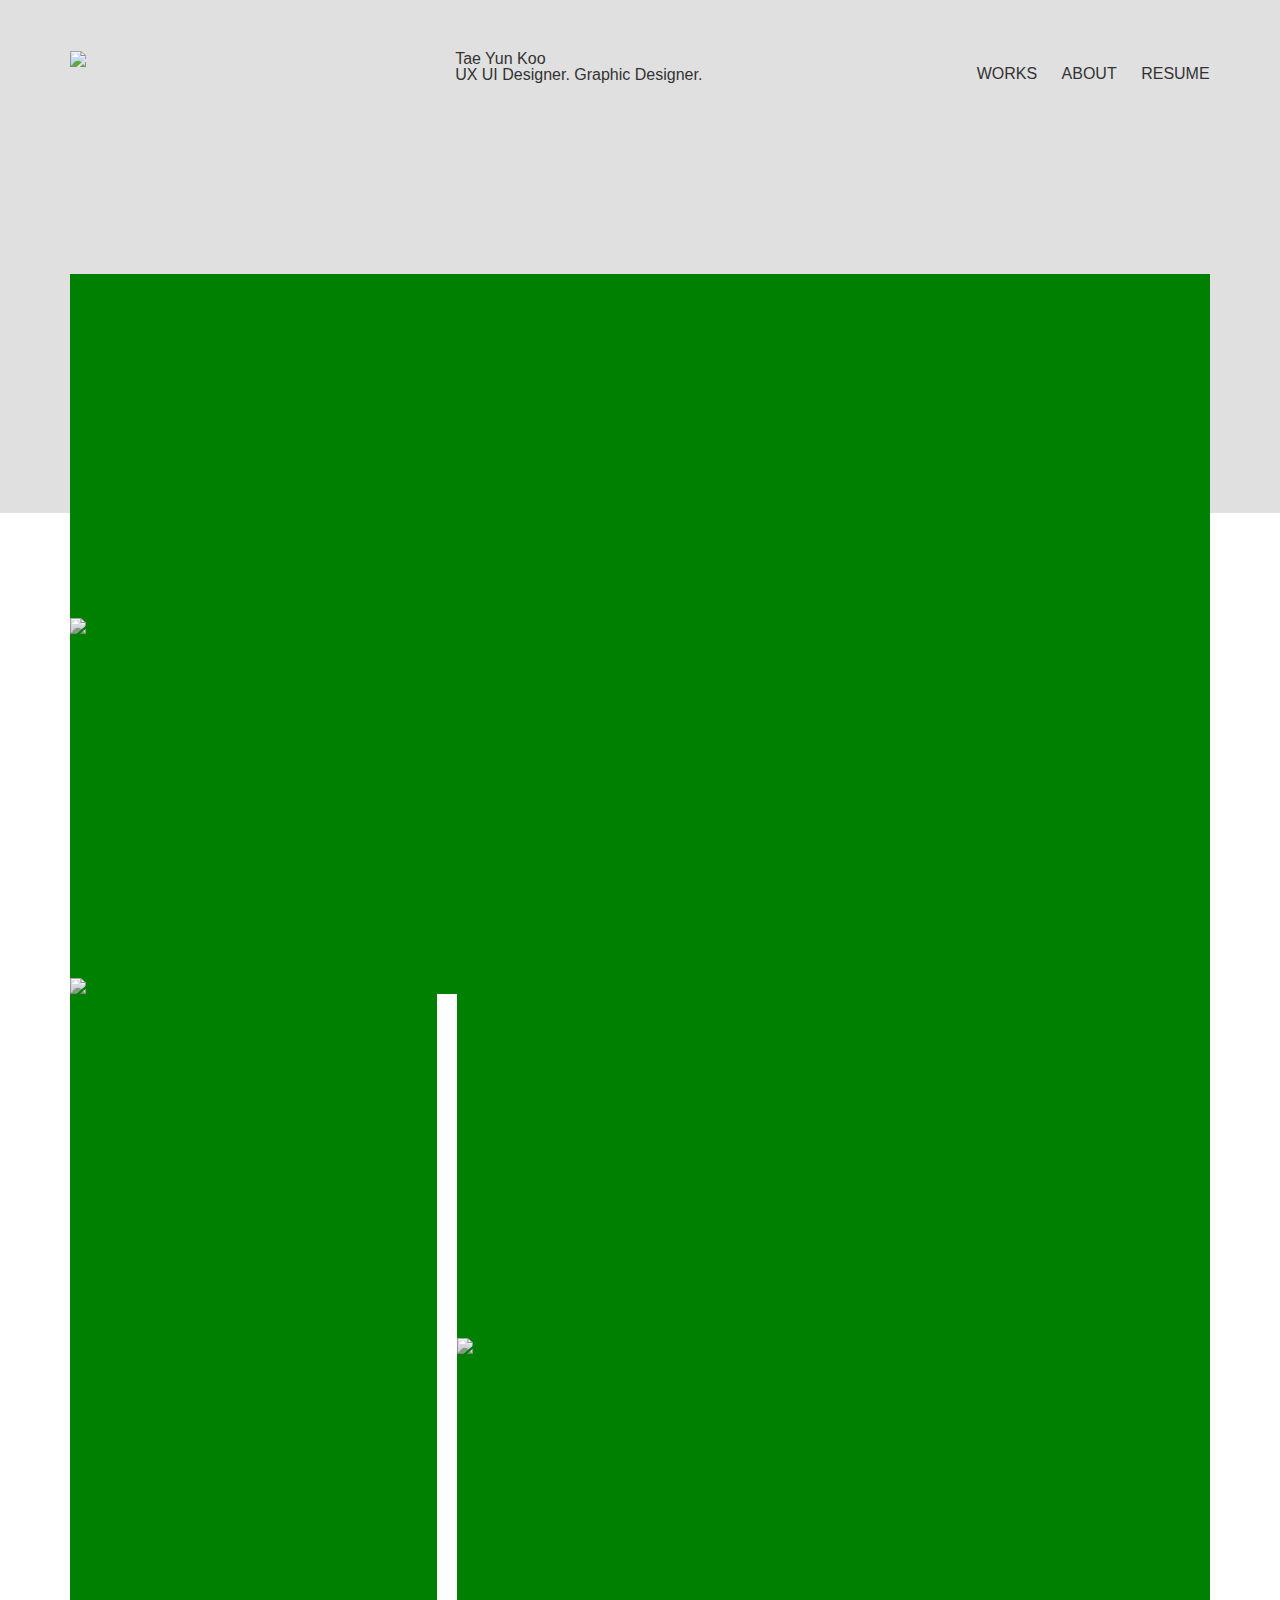
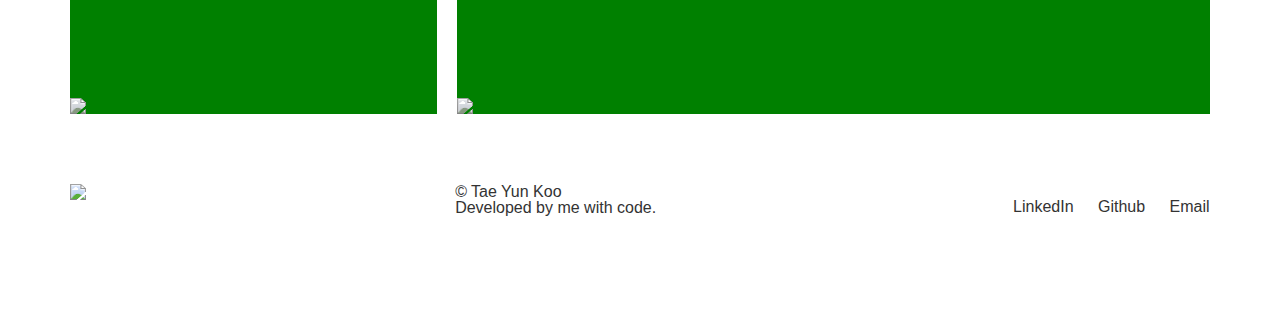
==== index.html @ 51de00c5 "Link Email" ====
<!DOCTYPE html>
<html>
<meta name="viewport" content="width=device-width, initial-scale=1.0">

<head>
  <link rel="stylesheet" href="css/reset.css">
  <link href="https://fonts.googleapis.com/css?family=Source+Sans+Pro&display=swap" rel="stylesheet">
  <link href="css/style.css" rel="stylesheet" type="text/css">
  <title>Tae Yun Koo</title>
</head>

<body>
  <!--Background-->
  <div class="background"> </div>

  <!--Navigation Grid-->
  <section id="navigationGrid">
    <a href="https://www.taeyunkoo.com"><img id="logo" src="img/taeyunkoo_logo.png"></a>
    <div id="name">
      Tae Yun Koo<br>
      UX UI Designer. Graphic Designer.
    </div>
    <div id="icons">
      <ul>
        <li><a class="cool-link" href="#works">WORKS</a></li>
        <li><a class="cool-link" a href="about.html">ABOUT</a></li>
        <li><a class="cool-link" href="https://drive.google.com/open?id=1sV0Cu5BEU72kLgojVgL70eEJeLnuR9_R">RESUME</a></li>
      </ul>
    </div>
    </div>
  </section>
  <!--Portfolio-->
  <div id="works" class="subHeading">
    <h1>UX UI DESIGN /</h1>
  </div>

  <section id="portfolio">

    <div id="bookcases" class="portfolioGridArea hover01">
      <figure><a href="casestudyAI.html"><img src="img/imgAI.png"></a></figure>
    </div>

    <div id="bedroom" class="portfolioGridArea hover01">
      <figure><a href="casestudyCDC.html"><img src="img/imgCDC.png"></a></figure>
    </div>

    <div id="couches" class="portfolioGridArea hover01">
      <figure><a href="casestudyNKQB.html"><img src="img/imgNKQB.png"></a></figure>
    </div>

    <div id="desk" class="portfolioGridArea hover01">
      <figure><a href="casestudyH2Yo.html"><img src="img/imgH2Yo.png"></a></figure>
    </div>

    <div id="patio" class="portfolioGridArea hover01">
      <figure><a href="casestudyTRVLGEM.html"><img src="img/imgTRVLGEM.png"></a></figure>
    </div>

  </section>




</body>

<!--Footer-->
<section id="navigationGrid">
  <img id="logo" src="img/taeyunkoo_logo.png">
  <div id="name">
    © Tae Yun Koo<br>
    <h5>Developed by me with code.</h5>
  </div>
  <div id="icons">
    <ul>
      <li><a class="cool-link" href="https://www.linkedin.com/in/tae-yun-koo-7aa41a168/">LinkedIn</a></li>
      <li><a class="cool-link" href="https://kooty02.github.io/AboutMe/about">Github</a></li>
      <li><a class="cool-link" href="mailto:kooty02@gmail.com">Email</a></li>

    </ul>
  </div>
  </div>
</section>

</html>
---- css/style.css ----
body {
  font-family: 'Barlow', sans-serif;
  color: #333333;
}

/* Typography CSS */
h1 {
  font-size: 32px;
  font-weight: 300;
  line-height: 38px;
}
h2 {
  color: #b3b3b3;
  font-size: 18px;
  font-weight: 500;
  line-height: 20px;
}
h3 {
  font-size: 16px;
  font-weight: 500;
}
h4 {
  font-size: 14px;
  font-weight: 400;
}

.subHeading {
  margin: 0px 5.5%;
  height: 20px;
}

/* List Style */
ul {
  list-style-type: none;
  margin: 0;
  padding: 0;
}

li {
margin: 15px 0;
}

/* Background */
.background {
  position: absolute;
  width: 100%;
  height: 532px;
  background-color: #E0E0E0;
  margin: -5.5% 0;
}


/* Navigation Grid */
#navigationGrid {
  position: relative;
  z-index: 50;
  display: flex;
  flex-direction: row;
  margin: 4% 5.5% 8% 5.5%;
  display: grid;
  grid-column-gap: 15px;
  grid-template-rows: 30px;
  grid-template-columns: 1fr 1fr 1fr;
  grid-template-areas:
  "logo name icons";
}
#logo {
  grid-area: logo;
  height: 30px;
}
#name {
  grid-area: name;
}
#icons {
  grid-area: icons;
  display: flex;
  justify-content: flex-end;
  align-items: baseline;
  list-style-type: none;
}
#icons li {
  text-decoration: none;
  cursor: pointer;
  display: inline-block;
  vertical-align: bottom;
}

/* Links CSS */
.cool-link {
  display: inline-block;
  color: #333333;
  text-decoration: none;
  margin: 0px 0px 0px 20px;
}

.cool-link::after {
  content: '';
  display: block;
  width: 0;
  height: 1px;
  margin: 2px 0px 0px 0px;
  background: #333333;
  transition: width .3s;
}

.cool-link:hover::after {
  width: 100%;
  transition: width .3s;
}


/* Category Grid CSS */
#categoryGrid {
  position: relative;
  z-index: 100;
  margin: 0px 5%;
  display: grid;
  grid-column-gap: 25px;
  grid-template-rows: 120px 240px 200px 200px;
  grid-template-columns: 1fr 1fr 1fr;
  grid-template-areas:
  "empty role role"
  "empty words1 words2"
  "experience education skills"
  "experience education skills";
}

#picture {
  grid-area: picture;
}
#role {
  grid-area: role;
}
#words1 {
  grid-area: words1;
  line-height: 24px;
}
#words2 {
  grid-area: words2;
  line-height: 24px;
}
#empty {
  grid-area: empty;
}
#experience {
  grid-area: experience;
}
#education {
  grid-area: education;
}
#skills {
  grid-area: skills;
}
#contact {
  grid-area: contact;
}

.categoryGridArea {
  background-repeat: no-repeat;
  margin: 0px;
  display: grid;
  align-content: top;
}

.categoryGridArea2 {
  margin: 80px 0px 0px 0px;
  display: grid;
  align-content: top;
}

.categoryGridArea3 {
  margin: 0px 0px 0px -160px; 
  display: grid;
  align-content: end;
}

.categoryGridArea4 {
  background-repeat: no-repeat;
  margin: -90px 0px 0px 0px;
  display: grid;
  align-content: top;
}


/* Portfolio Elements */
.works {
  margin: 0px 5.5%;
}

.triangle {
  position: absolute;
  bottom: 68px;
  right: 0px;
  border-left: 30px;
  border-bottom: 30px;
  border-color: white transparent;
  border-style: solid;
  z-index: 50;
}

figure img {
  background-size: cover;
  width: 100%;
  float: left;
}


/* Portfolio Hover */
figure:hover {
	opacity: 1;
}
.hover01 figure img {
  object-fit: cover;
	filter: grayscale(80%);
	transition: .3s ease-in-out;
}
.hover01 figure:hover img {
	filter: grayscale(0);
}


/* Portfolio Grid */
#portfolio {
  object-fit: cover;
  position: relative;
  margin: 5.5%;
  display: grid;
  grid-column-gap: 20px;
  grid-template-rows: 360px 360px 360px 360px;
  grid-template-columns: 1fr 1fr 1fr;
  grid-template-areas:
  "bookcases bookcases bookcases"
  "bedroom bedroom bedroom"
  "desk couches couches"
  "desk patio patio";
}

#bookcases {
  grid-area: bookcases;
}
#couches {
  grid-area: couches;
}
#bedroom {
  grid-area: bedroom;
}
#desk {
  grid-area: desk;
}
#patio {
  grid-area: patio;
}

.portfolioGridArea {
  background-color: green;
  position: relative;
  cursor: pointer;
  display: grid;
  align-items: center;
  align-content: end;
  overflow: hidden;
  width: 100%;
  height: auto;
}

/* Heading Grid */
.headingGridArea {
  background-color: white;
  padding-top: 8px;
  display: grid;
  grid-column-gap: 15px;
  grid-template-rows: 60px;
  grid-template-columns: 1fr 1fr 1fr;
  grid-template-areas:
  "project details details";
}

#project {
  grid-area: project;
}

#details {
  grid-area: details;
}

/* Images */
#me {
  background-size: auto;
  opacity: 0.6;
  display: grid;
  max-width: 100%;
  height: auto;
  float: left;
  object-fit: cover;
  }

#whiteLine {
  display: inline-block;
}


#smallblackline {
  width: 20px;
  display: inline;

}

#role img {
  position: top-left;
}

#finalWork img {
  background-size: auto;
  display: grid;
  width: 100%;
  height: auto;
}



/* Footer */
.footer {
  position: absolute;
  display: flex;
  align-items: right;
  justify-content: flex-end;
  margin: 5.5%;
}

#footer img {
  cursor: pointer;
  text-decoration: none;
  margin: 0px 2px;
}

#Linkedin {
  height: 15px;
}
#Indeed {
  height: 18px;
}
#Email {
  height: 12px;
}


/* Project Hero CSS */
#projectGrid {
  position: relative;
  z-index: 100;
  margin: 0px 5%;
  display: grid;
  grid-column-gap: 15px;
  grid-template-rows: 100px 150px 150px;
  grid-template-columns: 1fr 1fr 1fr;
  grid-template-areas:
  "projectSummary projectSummary projectSummary"
  "projectName myRole desktopImg"
  "time team desktopImg";
}

#projectName {
  grid-area: projectName;
}
#myRole {
  grid-area: myRole;
}
#time {
  grid-area: time;
}
#team {
  grid-area: team;
}
#projectSummary {
  grid-area: projectSummary;
}
#empty {
  grid-area: empty;
}
#desktopImg {
  grid-area: desktopImg;
}


.categoryGridArea {
  background-repeat: no-repeat;
  margin: 0px;
  display: grid;
  align-content: top;
}

.categoryGridArea5 {
  background-repeat: no-repeat;
  margin: 0px 0px 0px 0px;
  display: grid;
  align-content: center;
}

.categoryGridArea2 {
  margin: 80px 0px 0px 0px;
  display: grid;
  align-content: top;
}

.categoryGridArea3 {
  margin: 0px 0px 0px -160px; 
  display: grid;
  align-content: end;
}

/* Testing Grid */
.grid-container {
  margin: 5.5%;
  display: grid;
  grid-template-columns: auto auto auto;
  grid-gap: 10px;
  background-color: #2196F3;
  padding: 10px;
}

.grid-container > div {
  background-color: rgba(255, 255, 255, 0.8);
  text-align: center;
  padding: 20px 0;
  font-size: 30px;
}

 /* Case Study Grid */
.caseGridArea {
  background-color: white;
  margin: 5.5%;
  padding-top: 12px;
  display: grid;
  grid-column-gap: 15px;
  grid-template-rows: 300px 60px;
  grid-template-columns: 1fr 1fr 1fr;
  grid-template-areas:
  "contentImg contentImg contentImg"
  "content1 content2 content3";
}

#contentImg {
  grid-area: contentImg;
}
#content1 {
  grid-area: content1;
}
#content2 {
  grid-area: content2;
}
#content3 {
  grid-area: content3;
}

.contentImg {
object-fit: cover;
background-size: cover;
width: 100%;
height: auto;
float: left;
}



#project {
  grid-area: project;
}

#details {
  grid-area: details;
}

.flex-grid-thirds {
  background-color: pink;
  margin: 5.5%;
  display: flex;
  justify-content: space-between;
}
.flex-grid-thirds .col {
  width: 32%;
}

@media (max-width: 400px) {
  .flex-grid,
  .flex-grid-thirds {
    display: block;
    .col {
      width: 100%;
      margin: 0 0 10px 0;
    }
  }
}



/* Responsive Code */
@media only screen and (max-width: 1600px) {
}

@media only screen and (max-width: 600px) {
  #words {
    margin: 5px;
  }
  #smallblackline {
    margin: 0px -26px;
  }

  #name {
    display: none;
  }

  #navigationGrid {
    grid-template-rows: 30px;
    grid-template-columns: 1fr 1fr;
    grid-template-areas:
    "logo icons";
  }

  .hover01 figure img {
    object-fit: cover;
    width: 600px;
    height: auto;
    text-align: center;
  }

  #categoryGrid {
    grid-template-rows: 420px 240px 30px 20px 360px 390px;
    grid-template-columns: 1fr;
    grid-template-areas:
      "role"
      "words1"
      "words2"
      "experience"
      "education"
      "skills";
  }

  #portfolio {
    grid-template-rows: 300px 300px 300px 300px 300px;
    grid-template-columns: 1fr;
    grid-template-areas:
      "bookcases"
      "bedroom"
      "couches"
      "desk"
      "patio";
  }

  #heading {
    grid-template-rows: 25px 60px;
    grid-template-columns: 1fr;
    grid-template-areas:
    "project"
    "details";
  }
  
#projectGrid {
  grid-template-rows: 300px 300px 300px 300px 300px 300px;
  grid-template-columns: 1fr;
  grid-template-areas:
    "projectName"
    "myRole"
    "time"
    "team"
    "projectSummary"
    "desktopImg";
}
}
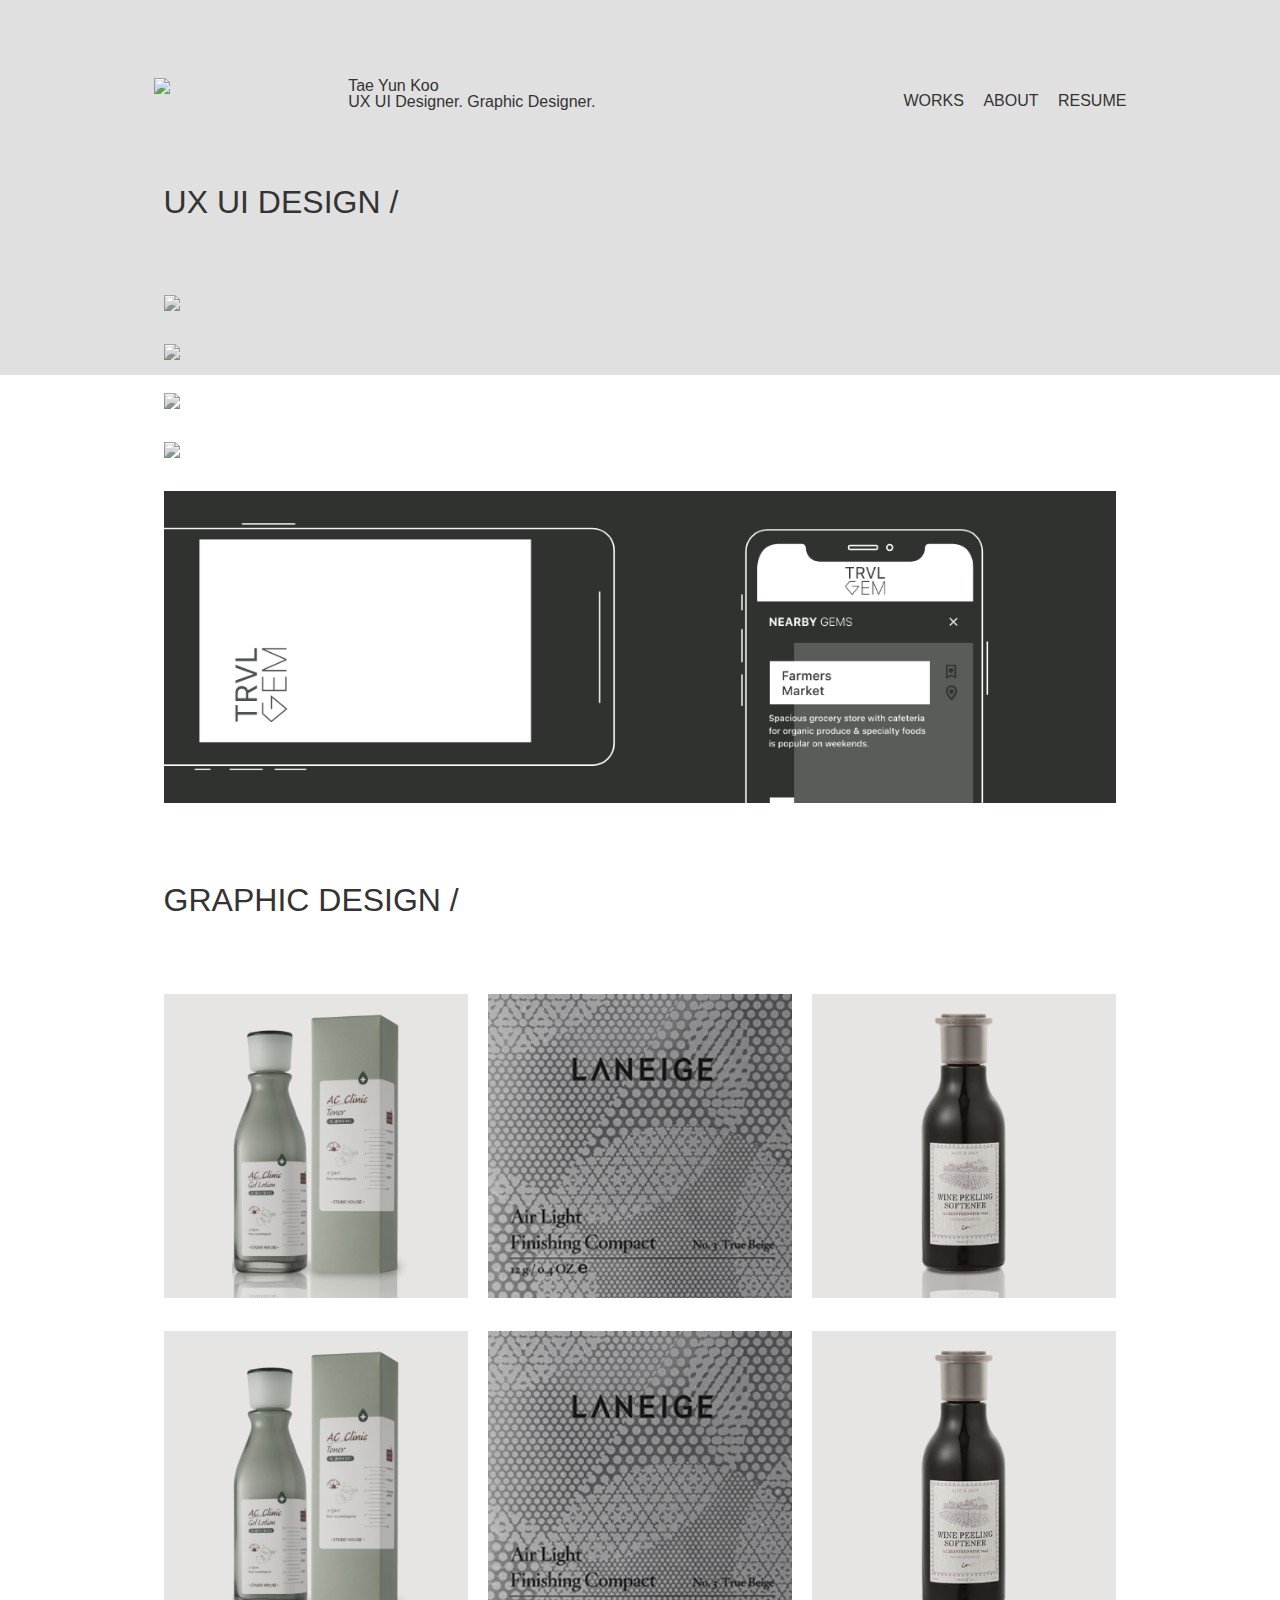
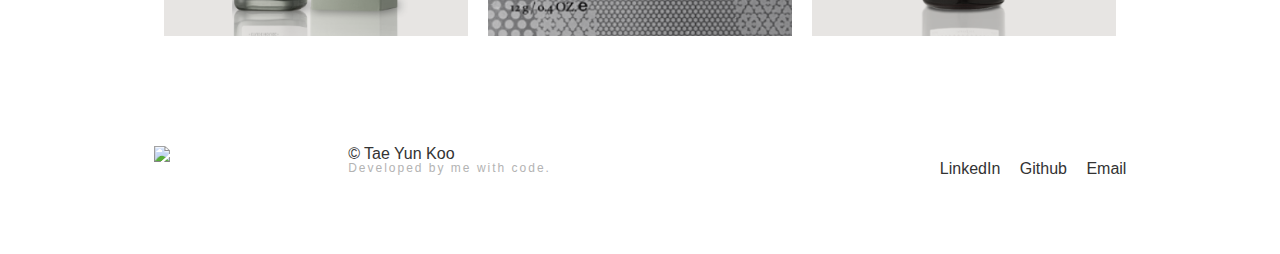
==== commit f911ecbd: "Fix grid" ====
--- a/index.html
+++ b/index.html
@@ -14,8 +14,19 @@
   <div class="background"> </div>
 
   <!--Navigation Grid-->
+  <!--
+  <ul class="topnav">
+      <li><a class="active" href="#home"><img id="logo" src="img/taeyunkoo_logo.png"></a></li>
+      <li class="cool-link right"><a href="#news">WORKS</a></li>
+      <li class="cool-link right"><a href="#contact">ABOUT</a></li>
+      <li class="cool-link right"><a href="#about">RESUME</a></li>
+    </ul>
+  -->
+
   <section id="navigationGrid">
-    <a href="https://www.taeyunkoo.com"><img id="logo" src="img/taeyunkoo_logo.png"></a>
+    <div id="logo">
+      <a href="https://www.taeyunkoo.com"><img src="img/taeyunkoo_logo.png"></a>
+    </div>
     <div id="name">
       Tae Yun Koo<br>
       UX UI Designer. Graphic Designer.
@@ -24,48 +35,61 @@
       <ul>
         <li><a class="cool-link" href="#works">WORKS</a></li>
         <li><a class="cool-link" a href="about.html">ABOUT</a></li>
-        <li><a class="cool-link" href="https://drive.google.com/open?id=1sV0Cu5BEU72kLgojVgL70eEJeLnuR9_R">RESUME</a></li>
+        <li><a class="cool-link" href="https://drive.google.com/open?id=1sV0Cu5BEU72kLgojVgL70eEJeLnuR9_R">RESUME</a>
+        </li>
       </ul>
     </div>
-    </div>
-  </section>
-  <!--Portfolio-->
-  <div id="works" class="subHeading">
-    <h1>UX UI DESIGN /</h1>
-  </div>
-
-  <section id="portfolio">
-
-    <div id="bookcases" class="portfolioGridArea hover01">
-      <figure><a href="casestudyAI.html"><img src="img/imgAI.png"></a></figure>
-    </div>
-
-    <div id="bedroom" class="portfolioGridArea hover01">
-      <figure><a href="casestudyCDC.html"><img src="img/imgCDC.png"></a></figure>
-    </div>
-
-    <div id="couches" class="portfolioGridArea hover01">
-      <figure><a href="casestudyNKQB.html"><img src="img/imgNKQB.png"></a></figure>
-    </div>
-
-    <div id="desk" class="portfolioGridArea hover01">
-      <figure><a href="casestudyH2Yo.html"><img src="img/imgH2Yo.png"></a></figure>
-    </div>
-
-    <div id="patio" class="portfolioGridArea hover01">
-      <figure><a href="casestudyTRVLGEM.html"><img src="img/imgTRVLGEM.png"></a></figure>
-    </div>
-
   </section>
 
 
+  <!--Portfolio-->
+  <div id="works">
+
+    <div class="subHeading">
+      <h1>UX UI DESIGN /</h1>
+    </div>
+    <div class="hover01">
+      <figure><a href="casestudyNKQB.html"><img src="img/mainNKQB.png" style="width: 100%"></a></figure>
+      <figure><a href="casestudyAI.html"><img src="img/mainAI.png" style="width: 100%"></a></figure>
+      <figure><a href="casestudyCDC.html"><img src="img/mainCDC.png" style="width: 100%"></a></figure>
+      <figure><a href="casestudyH2Yo.html"><img src="img/mainH2Yo.png" style="width: 100%"></a></figure>
+      <figure><a href="casestudyTRVLGEM.html"><img src="img/mainTRVL.png" style="width: 100%"></a></figure>
+    </div>
+
+    <div class="subHeading">
+      <h1>GRAPHIC DESIGN /</h1>
+    </div>
+    <div class="graphicWorks hover01">
+      <div class="graphicPortfolio">
+          <figure><img src="img/mainEtude.png" style="width:100%"></figure>
+      </div>
+      <div class="graphicPortfolio">
+        <figure><img src="img/mainLaneige.png" style="width:100%"></figure>
+      </div>
+      <div class="graphicPortfolio">
+        <figure><img src="img/mainInnisfree.png" style="width:100%"></figure>
+      </div>
+      <div class="graphicPortfolio">
+        <figure><img src="img/mainEtude.png" style="width:100%"></figure>
+    </div>
+    <div class="graphicPortfolio">
+      <figure><img src="img/mainLaneige.png" style="width:100%"></figure>
+    </div>
+    <div class="graphicPortfolio">
+      <figure><img src="img/mainInnisfree.png" style="width:100%"></figure>
+    </div>
+    </div>
+
+  </div>
 
 
 </body>
 
 <!--Footer-->
 <section id="navigationGrid">
-  <img id="logo" src="img/taeyunkoo_logo.png">
+  <div id="logo">
+    <a href="https://www.taeyunkoo.com"><img src="img/taeyunkoo_logo.png"></a>
+  </div>
   <div id="name">
     © Tae Yun Koo<br>
     <h5>Developed by me with code.</h5>
@@ -75,9 +99,7 @@
       <li><a class="cool-link" href="https://www.linkedin.com/in/tae-yun-koo-7aa41a168/">LinkedIn</a></li>
       <li><a class="cool-link" href="https://kooty02.github.io/AboutMe/about">Github</a></li>
       <li><a class="cool-link" href="mailto:kooty02@gmail.com">Email</a></li>
-
     </ul>
-  </div>
   </div>
 </section>
 
--- a/css/style.css
+++ b/css/style.css
@@ -1,32 +1,75 @@
 body {
   font-family: 'Barlow', sans-serif;
   color: #333333;
+  margin: 0% 12%;
 }
 
 /* Typography CSS */
 h1 {
   font-size: 32px;
   font-weight: 300;
-  line-height: 38px;
+  line-height: 32px;
 }
 h2 {
   color: #b3b3b3;
-  font-size: 18px;
-  font-weight: 500;
-  line-height: 20px;
+  font-size: 28px;
+  font-weight: 300;
+  line-height: 38px;
 }
 h3 {
-  font-size: 16px;
-  font-weight: 500;
+  font-size: 17px;
+  font-weight: 400;
+  line-height: 24px;
+  margin: 0%;
 }
 h4 {
   font-size: 14px;
   font-weight: 400;
-}
-
+  line-height: 18px;
+}
+h5 {
+  color: #b3b3b3;
+  font-size: 12px;
+  font-weight: 500;
+  letter-spacing: 2px;
+}
+h6 {
+  font-size: 12px;
+  font-weight: 500;
+  letter-spacing: 2px;
+}
 .subHeading {
-  margin: 0px 5.5%;
-  height: 20px;
+  position: relative;
+  margin: 8% 0%;
+  padding: 0px 10px;
+}
+
+.projectTitle {
+  font-size: 52px;
+  font-weight: 400;
+  letter-spacing: 2px;
+  line-height: 54px;
+  text-align: left;
+}
+.projectTitleSmall {
+  font-size: 42px;
+  font-weight: 300;
+  letter-spacing: 2px;
+  line-height: 44px;
+  text-align: left;
+}
+.projectCategory {
+  font-size: 16px;
+  font-weight: 400;
+  letter-spacing: 2px;
+  margin: 2% 0%;
+  text-align: left;
+}
+
+/* Line */
+hr.line {
+  border: 2px solid #333333;
+  margin: 6% 0%;
 }
 
 /* List Style */
@@ -44,29 +87,66 @@
 .background {
   position: absolute;
   width: 100%;
-  height: 532px;
+  height: 400px;
   background-color: #E0E0E0;
-  margin: -5.5% 0;
+  margin: -8% -12%;
 }
 
 
 /* Navigation Grid */
+/*
+ul.topnav {
+  position: relative;
+  z-index: 50;
+  margin: 12% 12%;
+  list-style-type: none;
+  margin: 0;
+  padding: 0;
+  overflow: hidden;
+  background-color: #333;
+}
+
+ul.topnav li {
+  float: left;
+  display: block;
+  text-align: center;
+  text-decoration: none;
+}
+
+ul.topnav li a {
+  display: block;
+  text-align: center;
+  padding: 0px 0px 0px 16px;
+  text-decoration: none;
+}
+
+ul.topnav li a:hover:not(.active) {background-color: #111;}
+
+
+ul.topnav li.right {
+  float: right;
+}
+
+#logo {
+  height: 30px;
+}
+*/
+
+
 #navigationGrid {
   position: relative;
   z-index: 50;
   display: flex;
   flex-direction: row;
-  margin: 4% 5.5% 8% 5.5%;
-  display: grid;
-  grid-column-gap: 15px;
+  margin: 8% 0%;
+  display: grid;
   grid-template-rows: 30px;
-  grid-template-columns: 1fr 1fr 1fr;
+  grid-template-columns: 1fr 2fr 2fr;
   grid-template-areas:
   "logo name icons";
 }
 #logo {
   grid-area: logo;
-  height: 30px;
 }
 #name {
   grid-area: name;
@@ -85,12 +165,17 @@
   vertical-align: bottom;
 }
 
+#logo img {
+  height: 30px;
+}
+
+
 /* Links CSS */
 .cool-link {
   display: inline-block;
   color: #333333;
   text-decoration: none;
-  margin: 0px 0px 0px 20px;
+  margin: 0px 0px 0px 15px;
 }
 
 .cool-link::after {
@@ -184,7 +269,8 @@
 
 /* Portfolio Elements */
 .works {
-  margin: 0px 5.5%;
+  position: relative;
+  z-index: 100;
 }
 
 .triangle {
@@ -198,70 +284,101 @@
   z-index: 50;
 }
 
-figure img {
-  background-size: cover;
-  width: 100%;
-  float: left;
-}
-
 
 /* Portfolio Hover */
+figure {
+  margin: 0% 0% 30px 0%;
+  padding: 0px 10px;
+}
+
 figure:hover {
 	opacity: 1;
 }
 .hover01 figure img {
+  opacity: 1;
   object-fit: cover;
 	filter: grayscale(80%);
 	transition: .3s ease-in-out;
 }
 .hover01 figure:hover img {
+  opacity: 1;
 	filter: grayscale(0);
 }
 
 
 /* Portfolio Grid */
 #portfolio {
-  object-fit: cover;
-  position: relative;
-  margin: 5.5%;
-  display: grid;
-  grid-column-gap: 20px;
-  grid-template-rows: 360px 360px 360px 360px;
+  position: relative;
+  display: grid;
+  grid-gap: 20px;
+  grid-template-rows: 260px 260px 260px;
   grid-template-columns: 1fr 1fr 1fr;
   grid-template-areas:
-  "bookcases bookcases bookcases"
-  "bedroom bedroom bedroom"
   "desk couches couches"
-  "desk patio patio";
+  "desk bookcases bookcases"
+  "bedroom bedroom patio";
 }
 
 #bookcases {
   grid-area: bookcases;
+  color: #F7513E;
 }
 #couches {
   grid-area: couches;
 }
 #bedroom {
   grid-area: bedroom;
+  color: #A4B7D1;
 }
 #desk {
   grid-area: desk;
+  color: #45A6B9;
 }
 #patio {
   grid-area: patio;
-}
-
+  color: #253623;
+}
+/*
 .portfolioGridArea {
-  background-color: green;
+  background-color: gray;
   position: relative;
   cursor: pointer;
   display: grid;
-  align-items: center;
+  object-fit: cover;
+  width: 100%;
+  align-items: baseline;
   align-content: end;
   overflow: hidden;
-  width: 100%;
-  height: auto;
-}
+  float: left;
+}
+*/
+
+.portfolioGridArea {
+  background-color: gray;
+  cursor: pointer;
+  overflow: hidden;
+}
+
+#portfolio2 {
+  position: relative;
+}
+
+/* Graphic Design */
+* {
+  box-sizing: border-box;
+}
+ 
+.graphicPortfolio {
+  float: left;
+  width: 33.33%;
+}
+
+.graphicWorks::after {
+  content: "";
+  clear: both;
+  display: table;
+}
+
 
 /* Heading Grid */
 .headingGridArea {
@@ -301,8 +418,6 @@
 
 #smallblackline {
   width: 20px;
-  display: inline;
-
 }
 
 #role img {
@@ -320,11 +435,10 @@
 
 /* Footer */
 .footer {
-  position: absolute;
+  position: relative;
   display: flex;
   align-items: right;
   justify-content: flex-end;
-  margin: 5.5%;
 }
 
 #footer img {
@@ -351,7 +465,7 @@
   margin: 0px 5%;
   display: grid;
   grid-column-gap: 15px;
-  grid-template-rows: 100px 150px 150px;
+  grid-template-rows: 180px 150px 150px;
   grid-template-columns: 1fr 1fr 1fr;
   grid-template-areas:
   "projectSummary projectSummary projectSummary"
@@ -408,96 +522,152 @@
   align-content: end;
 }
 
-/* Testing Grid */
+
+ /* Case Study Grid */
+#caseGrid {
+  display: grid;
+  position: relative;
+  margin: 6% 0%;
+  grid-gap: 40px;
+  grid-template-rows: 280px 200px;
+  grid-template-columns: 1fr 1fr 1fr;
+  grid-template-areas:
+  "caseShadow caseShadow caseShadow"
+  "overview1 overview1 overview2";
+}
+#caseShadow {
+  grid-area: caseShadow;
+}
+#overview1 {
+  grid-area: overview1;
+}
+#overview2 {
+  grid-area: overview2; 
+}
+
+.caseGridArea {
+  background-position: center;
+  background-size: 100%;
+  background-repeat: no-repeat;
+  display: grid;
+}
+
+
+/* Project Text */
+.caseInfo {
+  display: grid;
+  position: relative;
+}
+.sectionTitle {
+  color: #b3b3b3;
+  font-size: 12px;
+  font-weight: 500;
+  letter-spacing: 2px;
+  margin-bottom: 12px;
+  display: inline-block;
+}
+
+.sectionText {
+  font-size: 16px;
+  font-weight: 400;
+  line-height: 24px;
+  margin-bottom: 40px;
+}
+
+.sectionText li {
+  list-style-type: none;
+}
+
+.sectionText img {
+  margin-top: 10px;
+  margin-bottom: 10px;
+}
+
+#caseBorder {
+  margin-top: 10px;
+  margin-bottom: 10px;
+  border: 1px solid #b3b3b3;
+}
+
+#caseShadow {
+  margin-top: 10px;
+  margin-bottom: 10px;
+  /*border: 1px solid #b3b3b3;*/
+  box-shadow: 5px 5px 15px rgba(0, 0, 0, 0.2);
+}
+
+.under {
+  left: 0px;
+  top: 0px;
+  z-index: 1;
+  margin: auto;
+}
+
+.over {
+  position: relative;
+  left: 0px;
+  top: -292px;
+  z-index: 2;
+  margin: auto;
+}
+
 .grid-container {
-  margin: 5.5%;
-  display: grid;
-  grid-template-columns: auto auto auto;
+  display: grid;
+  grid-template-columns: 1fr 1fr 1fr;
+  grid-template-rows: 130px;
   grid-gap: 10px;
-  background-color: #2196F3;
-  padding: 10px;
+  margin-top: 10px;
+  grid-template-areas:
+  "item1 item2 item3";
 }
 
 .grid-container > div {
-  background-color: rgba(255, 255, 255, 0.8);
-  text-align: center;
-  padding: 20px 0;
-  font-size: 30px;
-}
-
- /* Case Study Grid */
-.caseGridArea {
-  background-color: white;
-  margin: 5.5%;
-  padding-top: 12px;
-  display: grid;
-  grid-column-gap: 15px;
-  grid-template-rows: 300px 60px;
-  grid-template-columns: 1fr 1fr 1fr;
-  grid-template-areas:
-  "contentImg contentImg contentImg"
-  "content1 content2 content3";
-}
-
-#contentImg {
-  grid-area: contentImg;
-}
-#content1 {
-  grid-area: content1;
-}
-#content2 {
-  grid-area: content2;
-}
-#content3 {
-  grid-area: content3;
-}
-
-.contentImg {
-object-fit: cover;
-background-size: cover;
-width: 100%;
-height: auto;
-float: left;
-}
-
-
-
-#project {
-  grid-area: project;
-}
-
-#details {
-  grid-area: details;
-}
-
-.flex-grid-thirds {
-  background-color: pink;
-  margin: 5.5%;
-  display: flex;
-  justify-content: space-between;
-}
-.flex-grid-thirds .col {
-  width: 32%;
-}
-
-@media (max-width: 400px) {
-  .flex-grid,
-  .flex-grid-thirds {
-    display: block;
-    .col {
-      width: 100%;
-      margin: 0 0 10px 0;
-    }
-  }
-}
-
-
+  padding: 12px;
+  background-color: #b3b3b3;
+  margin-bottom: 12px;
+}
+
+.grid-container2 {
+  display: grid;
+  grid-template-columns: 1fr 1fr;
+  grid-template-rows: 200px;
+  grid-gap: 20px;
+  margin-top: 10px;
+  grid-template-areas:
+  "box1 box2";
+}
+
+.grid-container2 > div {
+  margin-bottom: 12px;
+  object-fit: cover;
+  box-align: center;
+}
+
+* {
+  box-sizing: border-box;
+}
+
+.row {
+  margin-top: 10px;
+}
+.column {
+  float: left;
+  width: 50%;
+  display: inline-block;
+}
+
+.column li {
+  padding-left: 15px;
+}
+
+.row::after {
+  content: "";
+  clear: both;
+  display: table;
+}
 
 /* Responsive Code */
-@media only screen and (max-width: 1600px) {
-}
-
-@media only screen and (max-width: 600px) {
+@media only screen and (max-width: 700px) {
   #words {
     margin: 5px;
   }
@@ -509,18 +679,15 @@
     display: none;
   }
 
+  /*
+  ul.topnav li.right, 
+  ul.topnav li {float: none;}
+*/
   #navigationGrid {
     grid-template-rows: 30px;
-    grid-template-columns: 1fr 1fr;
+    grid-template-columns: 1fr 2fr;
     grid-template-areas:
     "logo icons";
-  }
-
-  .hover01 figure img {
-    object-fit: cover;
-    width: 600px;
-    height: auto;
-    text-align: center;
   }
 
   #categoryGrid {
@@ -536,24 +703,27 @@
   }
 
   #portfolio {
-    grid-template-rows: 300px 300px 300px 300px 300px;
+    overflow: hidden;
+    object-fit: contain;
+    height: auto;
+    position: relative;
+    width: 100%;
+    display: grid;
+    grid-row-gap: 20px;
+    grid-template-rows: 170px 170px 170px 170px 170px;
     grid-template-columns: 1fr;
     grid-template-areas:
+      "desk"
+      "couches"
       "bookcases"
       "bedroom"
-      "couches"
-      "desk"
       "patio";
   }
 
-  #heading {
-    grid-template-rows: 25px 60px;
-    grid-template-columns: 1fr;
-    grid-template-areas:
-    "project"
-    "details";
-  }
-  
+.responsive {
+  width: 100%;
+}  
+
 #projectGrid {
   grid-template-rows: 300px 300px 300px 300px 300px 300px;
   grid-template-columns: 1fr;
@@ -565,4 +735,48 @@
     "projectSummary"
     "desktopImg";
 }
-}+
+#caseGrid {
+  grid-template-rows: 240px 240px 180px;
+  grid-template-columns: 1fr;
+  grid-template-areas:
+  "caseShadow"
+  "overview1"
+  "overview2";
+}
+
+.grid-container {
+  display: grid;
+  grid-template-columns: 1fr;
+  grid-template-rows: 75px;
+  grid-gap: 10px;
+  grid-template-areas:
+  "item1"
+  "item2"
+  "item3";
+}
+
+.grid-container2 {
+  display: grid;
+  grid-template-columns: 1fr;
+  grid-template-rows: 250px;
+  grid-gap: 20px;
+  margin-top: 10px;
+  grid-template-areas:
+  "box1"
+  "box2";
+}
+
+.column {
+  width: 100%;
+}
+
+.column li {
+  padding-left: 0px;
+}
+
+.graphicPortfolio {
+  width: 50%;
+}
+
+}
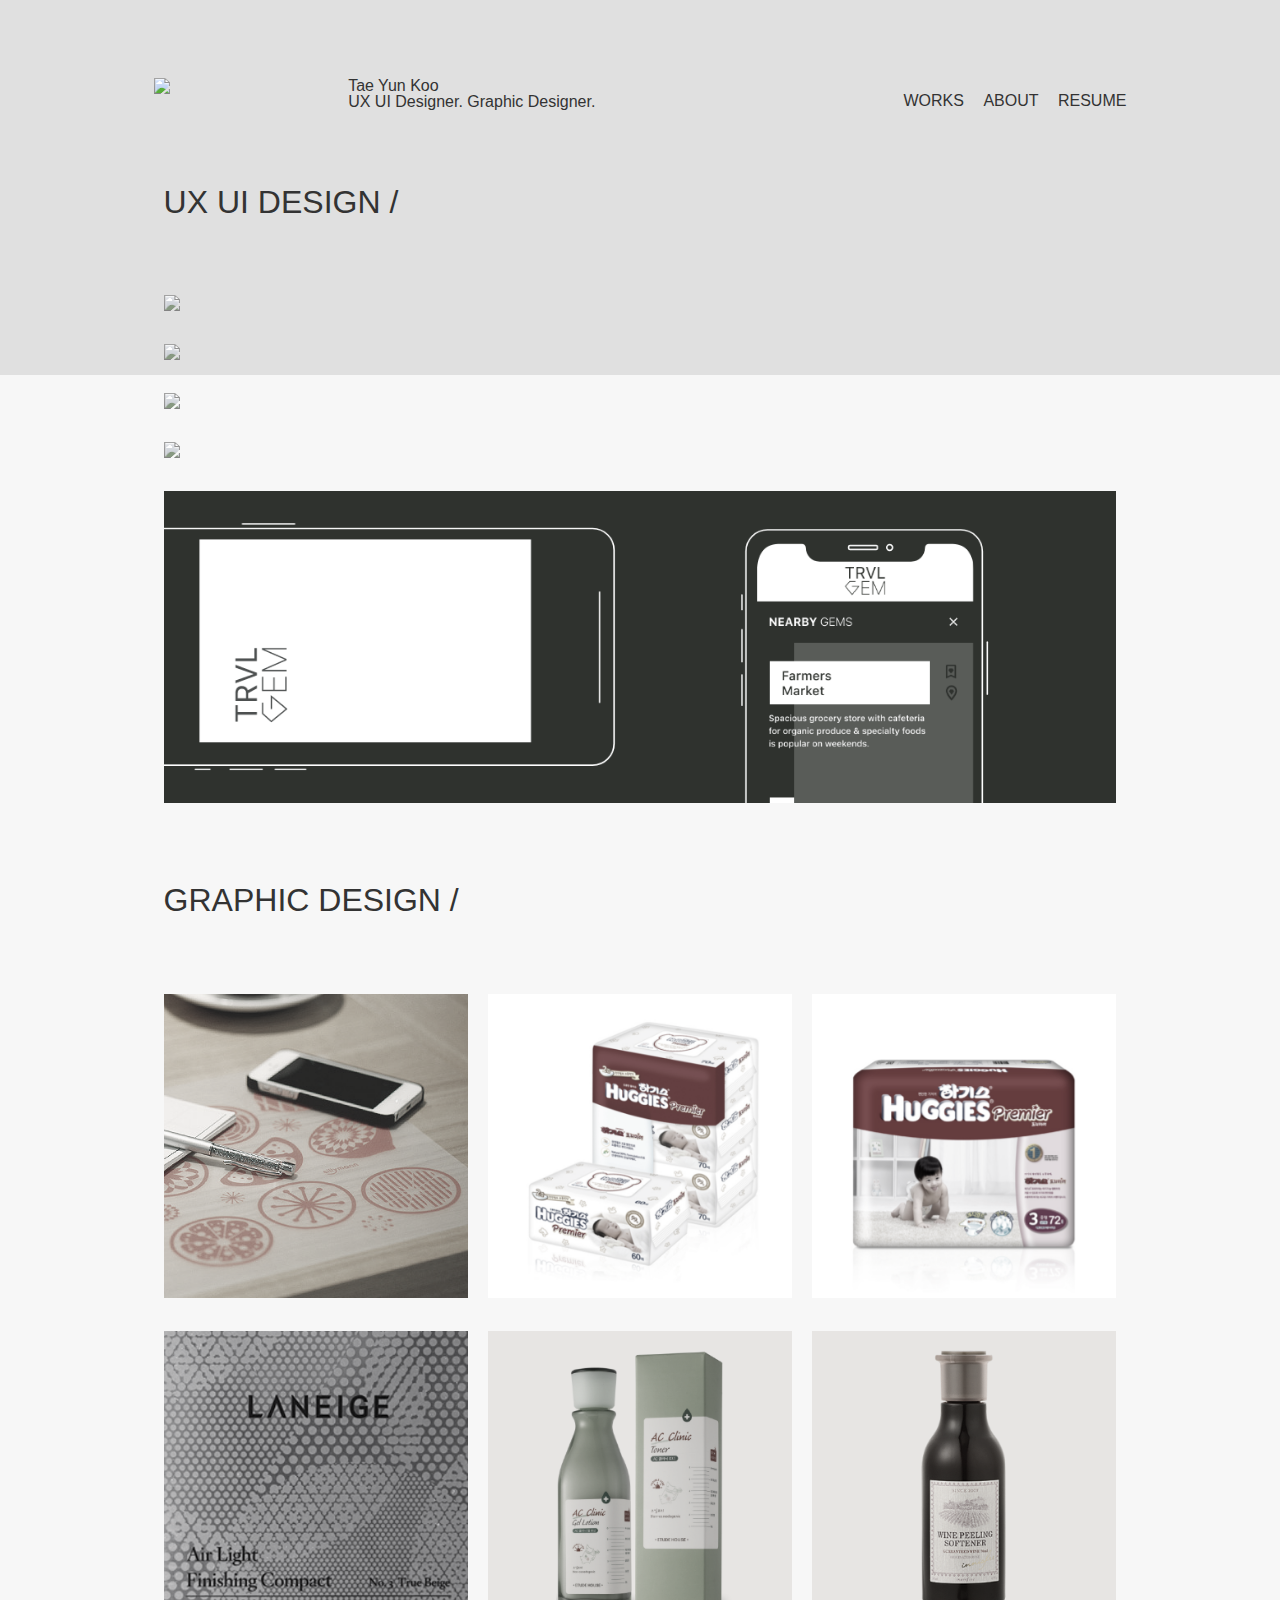
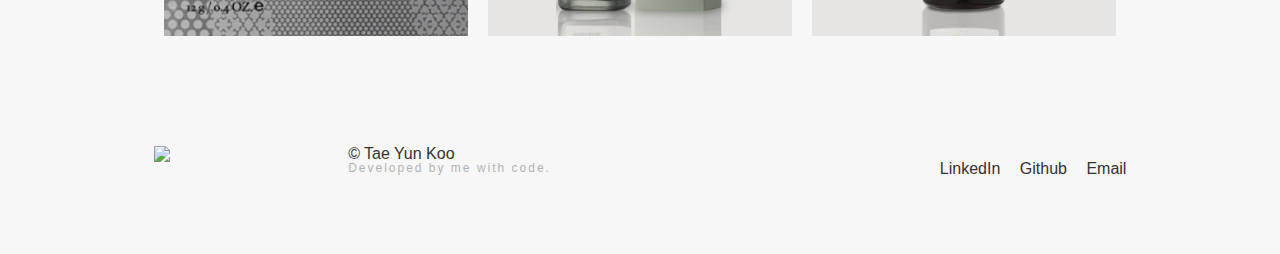
==== commit 9d1aecdb: "Upload Portfolio Images" ====
--- a/index.html
+++ b/index.html
@@ -13,16 +13,8 @@
   <!--Background-->
   <div class="background"> </div>
 
+
   <!--Navigation Grid-->
-  <!--
-  <ul class="topnav">
-      <li><a class="active" href="#home"><img id="logo" src="img/taeyunkoo_logo.png"></a></li>
-      <li class="cool-link right"><a href="#news">WORKS</a></li>
-      <li class="cool-link right"><a href="#contact">ABOUT</a></li>
-      <li class="cool-link right"><a href="#about">RESUME</a></li>
-    </ul>
-  -->
-
   <section id="navigationGrid">
     <div id="logo">
       <a href="https://www.taeyunkoo.com"><img src="img/taeyunkoo_logo.png"></a>
@@ -61,23 +53,23 @@
     </div>
     <div class="graphicWorks hover01">
       <div class="graphicPortfolio">
-          <figure><img src="img/mainEtude.png" style="width:100%"></figure>
+        <figure><a href="designSillymann.html"><img src="img/mainSillymann.png" style="width:100%"></a></figure>
       </div>
       <div class="graphicPortfolio">
-        <figure><img src="img/mainLaneige.png" style="width:100%"></figure>
+        <figure><a href="designHuggiesWipes.html"><img src="img/mainHuggiesWipes.png" style="width:100%"></a></figure>
       </div>
       <div class="graphicPortfolio">
-        <figure><img src="img/mainInnisfree.png" style="width:100%"></figure>
+        <figure><a href="designHuggiesDiapers.html"><img src="img/mainHuggiesDiapers.png" style="width:100%"></a></figure>
       </div>
       <div class="graphicPortfolio">
-        <figure><img src="img/mainEtude.png" style="width:100%"></figure>
-    </div>
-    <div class="graphicPortfolio">
-      <figure><img src="img/mainLaneige.png" style="width:100%"></figure>
-    </div>
-    <div class="graphicPortfolio">
-      <figure><img src="img/mainInnisfree.png" style="width:100%"></figure>
-    </div>
+        <figure><a href="designLaneige.html"><img src="img/mainLaneige.png" style="width:100%"></a></figure>
+      </div>
+      <div class="graphicPortfolio">
+        <figure><a href="designEtude.html"><img src="img/mainEtude.png" style="width:100%"></figure>
+      </div>
+      <div class="graphicPortfolio">
+        <figure><a href="designInnisfree.html"><img src="img/mainInnisfree.png" style="width:100%"></figure>
+      </div>
     </div>
 
   </div>
--- a/css/style.css
+++ b/css/style.css
@@ -2,6 +2,7 @@
   font-family: 'Barlow', sans-serif;
   color: #333333;
   margin: 0% 12%;
+  background-color: #F7F7F7;
 }
 
 /* Typography CSS */
@@ -529,15 +530,12 @@
   position: relative;
   margin: 6% 0%;
   grid-gap: 40px;
-  grid-template-rows: 280px 200px;
-  grid-template-columns: 1fr 1fr 1fr;
-  grid-template-areas:
-  "caseShadow caseShadow caseShadow"
-  "overview1 overview1 overview2";
-}
-#caseShadow {
-  grid-area: caseShadow;
-}
+  grid-template-rows: 200px;
+  grid-template-columns: 2fr 1fr;
+  grid-template-areas:
+  "overview1 overview2";
+}
+
 #overview1 {
   grid-area: overview1;
 }
@@ -572,6 +570,7 @@
   font-weight: 400;
   line-height: 24px;
   margin-bottom: 40px;
+
 }
 
 .sectionText li {
@@ -581,13 +580,16 @@
 .sectionText img {
   margin-top: 10px;
   margin-bottom: 10px;
-}
-
+
+}
+
+/*
 #caseBorder {
   margin-top: 10px;
   margin-bottom: 10px;
   border: 1px solid #b3b3b3;
 }
+*/
 
 #caseShadow {
   margin-top: 10px;
@@ -600,16 +602,34 @@
   left: 0px;
   top: 0px;
   z-index: 1;
-  margin: auto;
 }
 
 .over {
   position: relative;
   left: 0px;
-  top: -292px;
+  top: -297px;
   z-index: 2;
-  margin: auto;
-}
+}
+
+.under img {
+display: block;
+margin-left: auto;
+margin-right: auto;
+}
+
+.over img {
+display: block;
+margin-left: auto;
+margin-right: auto;
+}
+
+.flow iframe {
+  top: 297px;
+  display: block;
+  margin-left: auto;
+  margin-right: auto;
+  }
+
 
 .grid-container {
   display: grid;
@@ -737,10 +757,9 @@
 }
 
 #caseGrid {
-  grid-template-rows: 240px 240px 180px;
+  grid-template-rows: 160px 180px;
   grid-template-columns: 1fr;
   grid-template-areas:
-  "caseShadow"
   "overview1"
   "overview2";
 }
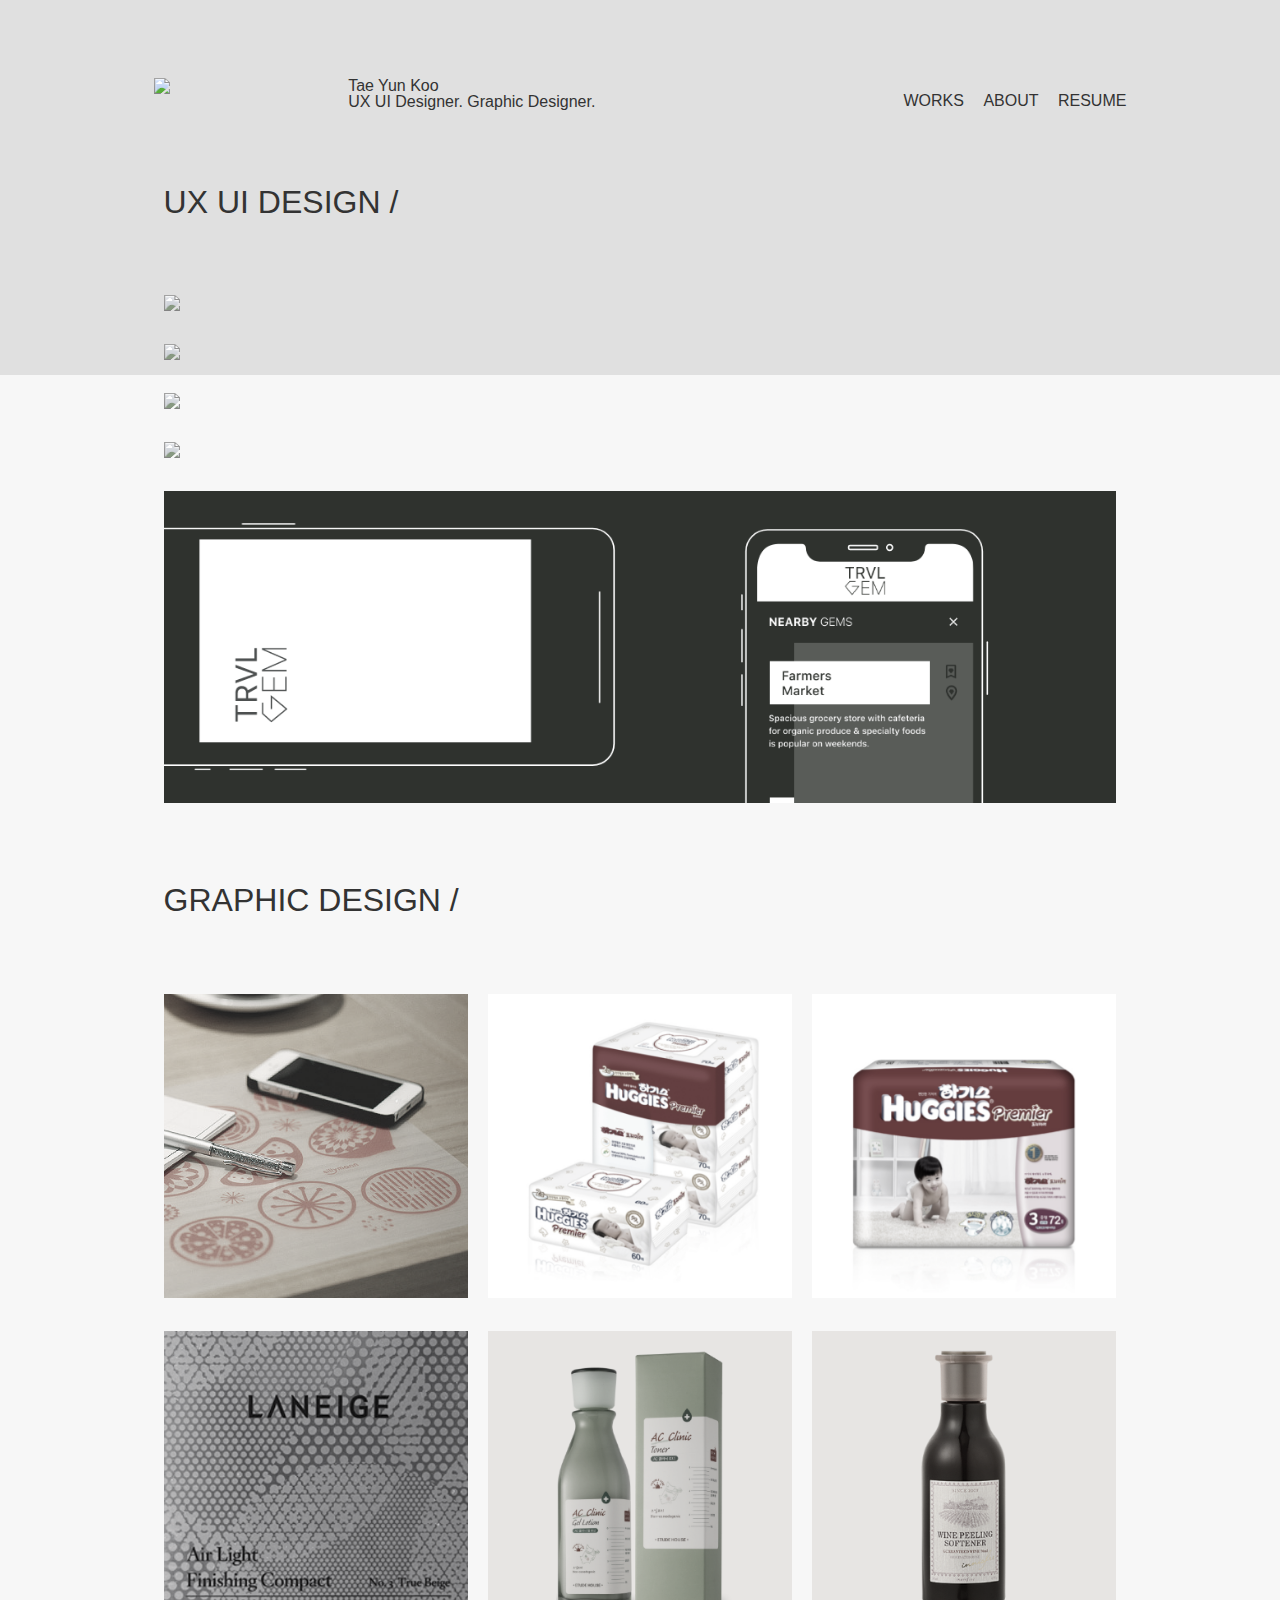
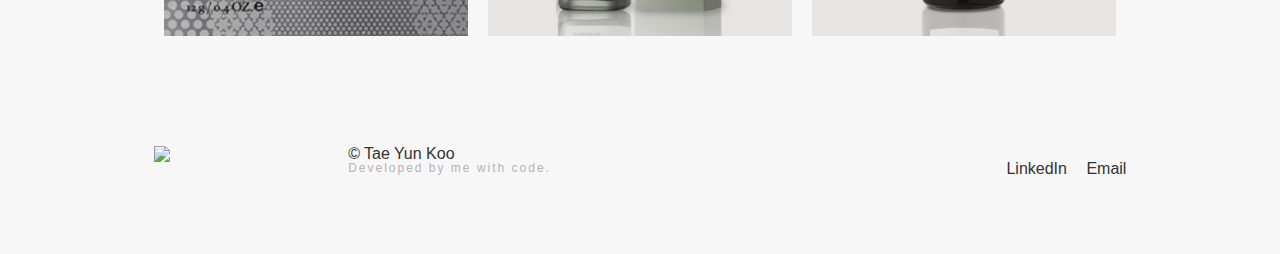
==== commit a1d9cf84: "Organize Links" ====
--- a/index.html
+++ b/index.html
@@ -77,6 +77,7 @@
 
 </body>
 
+
 <!--Footer-->
 <section id="navigationGrid">
   <div id="logo">
@@ -89,7 +90,6 @@
   <div id="icons">
     <ul>
       <li><a class="cool-link" href="https://www.linkedin.com/in/tae-yun-koo-7aa41a168/">LinkedIn</a></li>
-      <li><a class="cool-link" href="https://kooty02.github.io/AboutMe/about">Github</a></li>
       <li><a class="cool-link" href="mailto:kooty02@gmail.com">Email</a></li>
     </ul>
   </div>
--- a/css/style.css
+++ b/css/style.css
@@ -93,6 +93,10 @@
   margin: -8% -12%;
 }
 
+/* About Me */
+.aboutMe {
+position: relative;
+}
 
 /* Navigation Grid */
 /*
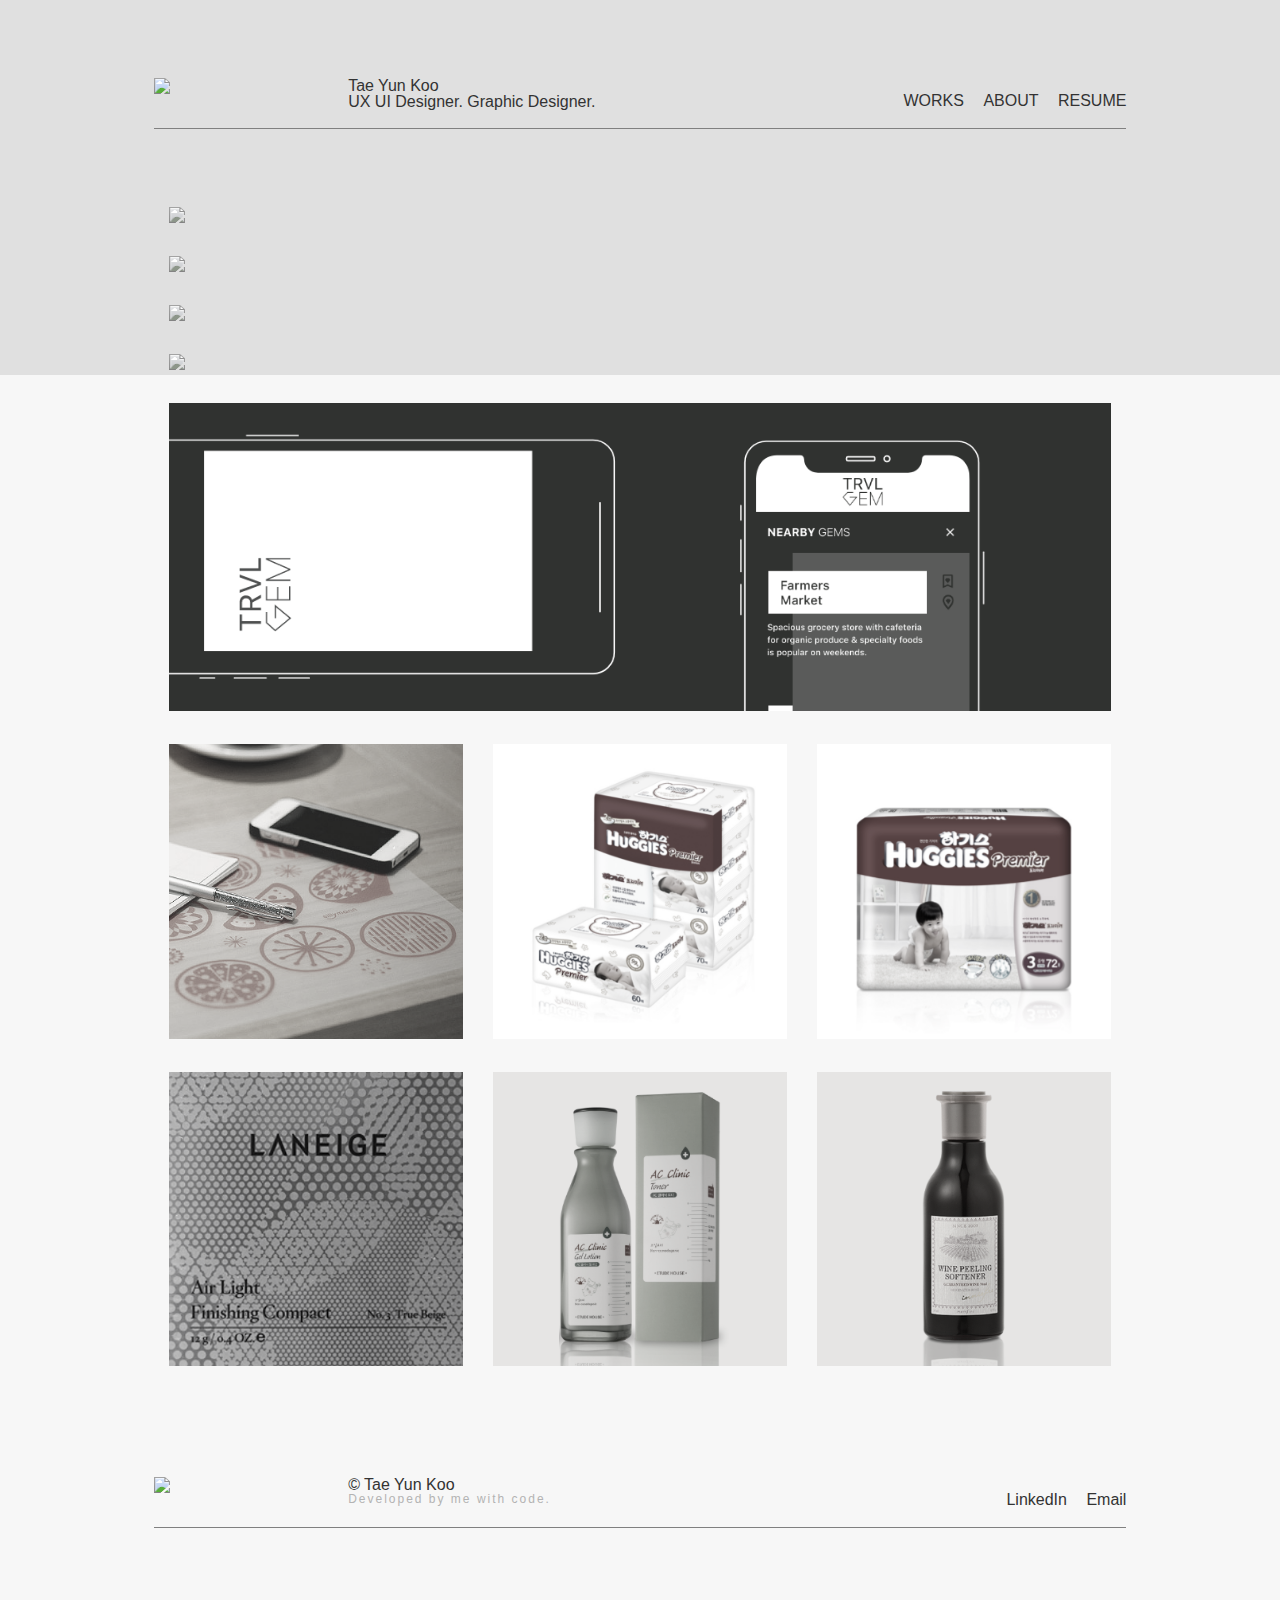
==== commit 0dcb8eb3: "Upload fixed images" ====
--- a/index.html
+++ b/index.html
@@ -36,10 +36,11 @@
 
   <!--Portfolio-->
   <div id="works">
-
+  <!--
     <div class="subHeading">
       <h1>UX UI DESIGN /</h1>
     </div>
+  -->
     <div class="hover01">
       <figure><a href="casestudyNKQB.html"><img src="img/mainNKQB.png" style="width: 100%"></a></figure>
       <figure><a href="casestudyAI.html"><img src="img/mainAI.png" style="width: 100%"></a></figure>
@@ -47,10 +48,11 @@
       <figure><a href="casestudyH2Yo.html"><img src="img/mainH2Yo.png" style="width: 100%"></a></figure>
       <figure><a href="casestudyTRVLGEM.html"><img src="img/mainTRVL.png" style="width: 100%"></a></figure>
     </div>
-
+  <!--
     <div class="subHeading">
       <h1>GRAPHIC DESIGN /</h1>
     </div>
+  -->
     <div class="graphicWorks hover01">
       <div class="graphicPortfolio">
         <figure><a href="designSillymann.html"><img src="img/mainSillymann.png" style="width:100%"></a></figure>
@@ -59,7 +61,8 @@
         <figure><a href="designHuggiesWipes.html"><img src="img/mainHuggiesWipes.png" style="width:100%"></a></figure>
       </div>
       <div class="graphicPortfolio">
-        <figure><a href="designHuggiesDiapers.html"><img src="img/mainHuggiesDiapers.png" style="width:100%"></a></figure>
+        <figure><a href="designHuggiesDiapers.html"><img src="img/mainHuggiesDiapers.png" style="width:100%"></a>
+        </figure>
       </div>
       <div class="graphicPortfolio">
         <figure><a href="designLaneige.html"><img src="img/mainLaneige.png" style="width:100%"></a></figure>
--- a/css/style.css
+++ b/css/style.css
@@ -139,6 +139,8 @@
 
 
 #navigationGrid {
+  border-bottom: 1px solid #808080;
+  padding: 0px 0px 20px 0px;
   position: relative;
   z-index: 50;
   display: flex;
@@ -293,7 +295,7 @@
 /* Portfolio Hover */
 figure {
   margin: 0% 0% 30px 0%;
-  padding: 0px 10px;
+  padding: 0px 15px;
 }
 
 figure:hover {
@@ -302,7 +304,7 @@
 .hover01 figure img {
   opacity: 1;
   object-fit: cover;
-	filter: grayscale(80%);
+	filter: grayscale(90%);
 	transition: .3s ease-in-out;
 }
 .hover01 figure:hover img {
@@ -310,6 +312,9 @@
 	filter: grayscale(0);
 }
 
+.hover01 figure a {
+  text-decoration: none;
+}
 
 /* Portfolio Grid */
 #portfolio {
@@ -584,7 +589,6 @@
 .sectionText img {
   margin-top: 10px;
   margin-bottom: 10px;
-
 }
 
 /*
@@ -600,6 +604,15 @@
   margin-bottom: 10px;
   /*border: 1px solid #b3b3b3;*/
   box-shadow: 5px 5px 15px rgba(0, 0, 0, 0.2);
+}
+
+.gifVideo {
+  display: flex;
+  background-color: #2B2B2B;
+  width: 100%;
+  align-items: center;
+  justify-content: center;
+  padding: 140px 150px;
 }
 
 .under {
@@ -708,6 +721,8 @@
   ul.topnav li {float: none;}
 */
   #navigationGrid {
+    border-bottom: 1px solid #808080;
+    padding: 0px 0px 15px 0px;
     grid-template-rows: 30px;
     grid-template-columns: 1fr 2fr;
     grid-template-areas:
@@ -802,4 +817,13 @@
   width: 50%;
 }
 
-}
+.gifVideo {
+  display: block;
+  background-color: #2B2B2B;
+  width: 100%;
+  align-items: center;
+  justify-content: center;
+  padding: 50px 60px;
+}
+
+}
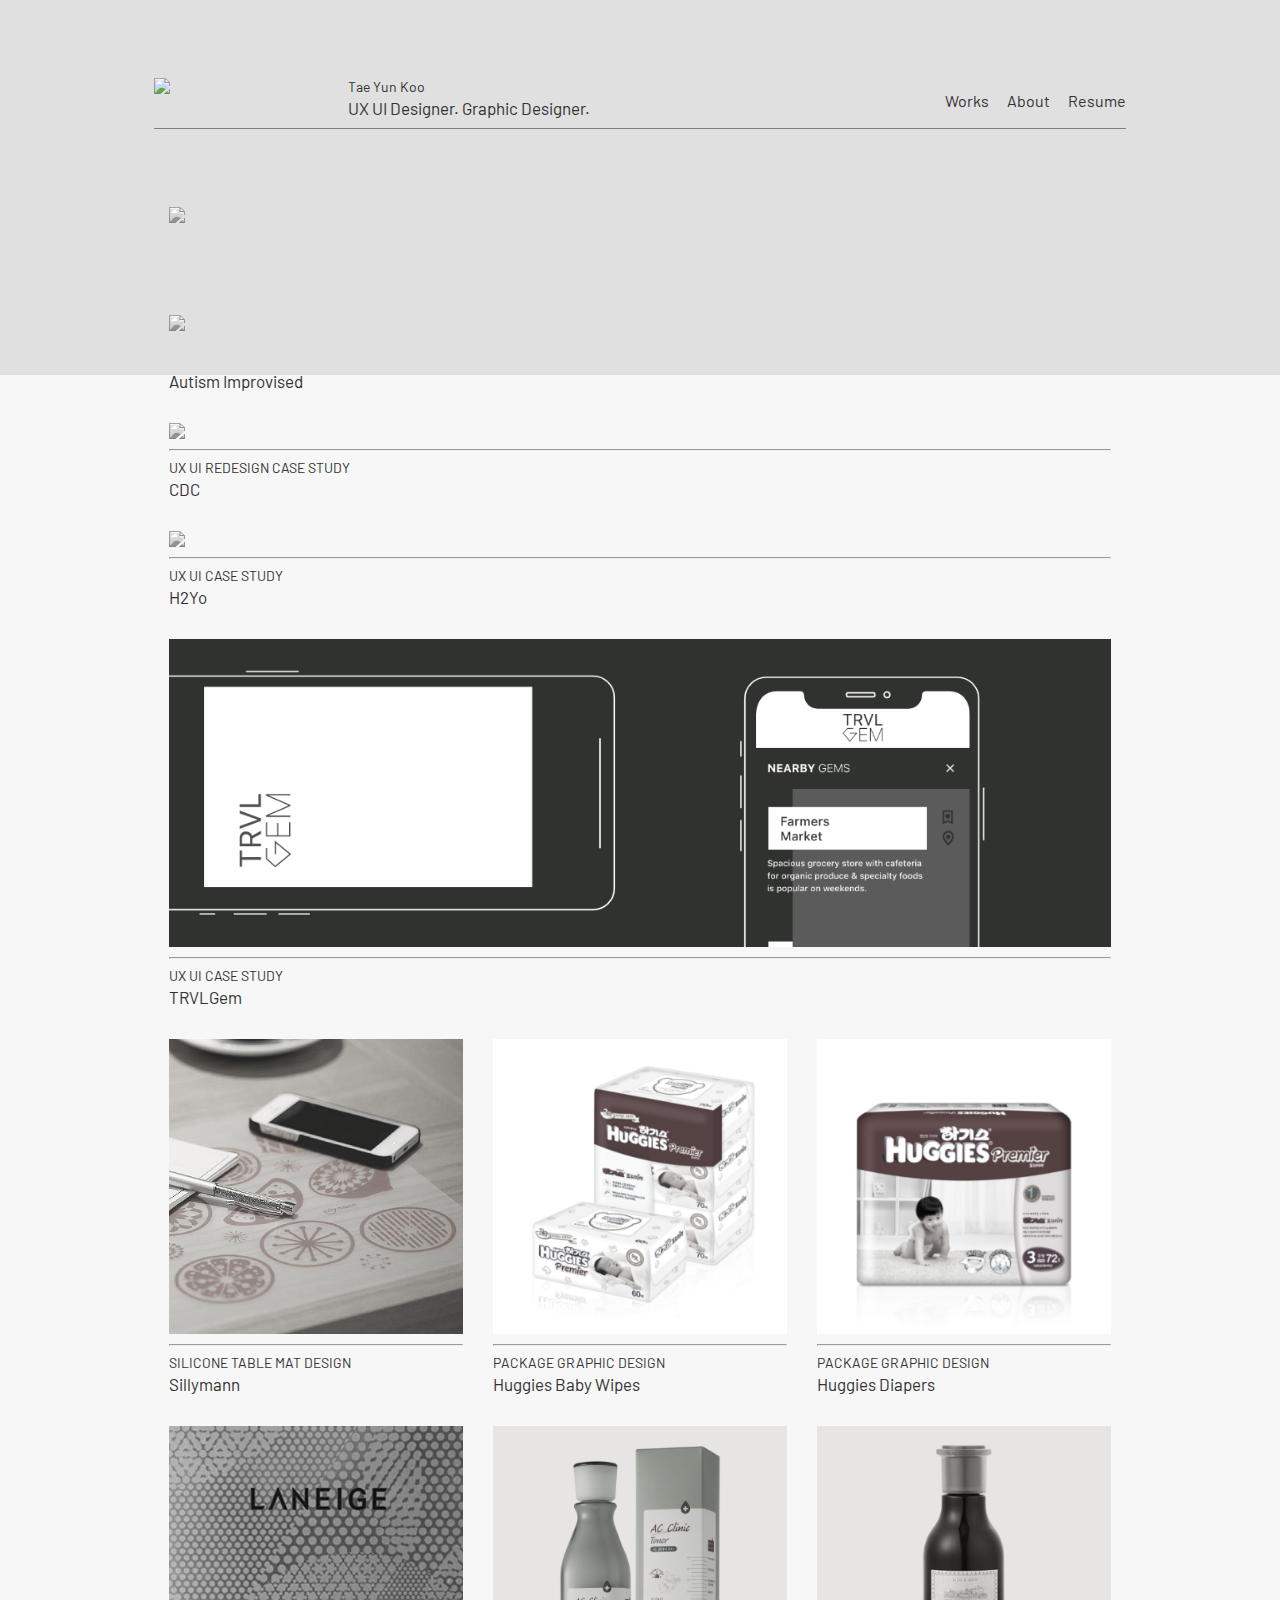
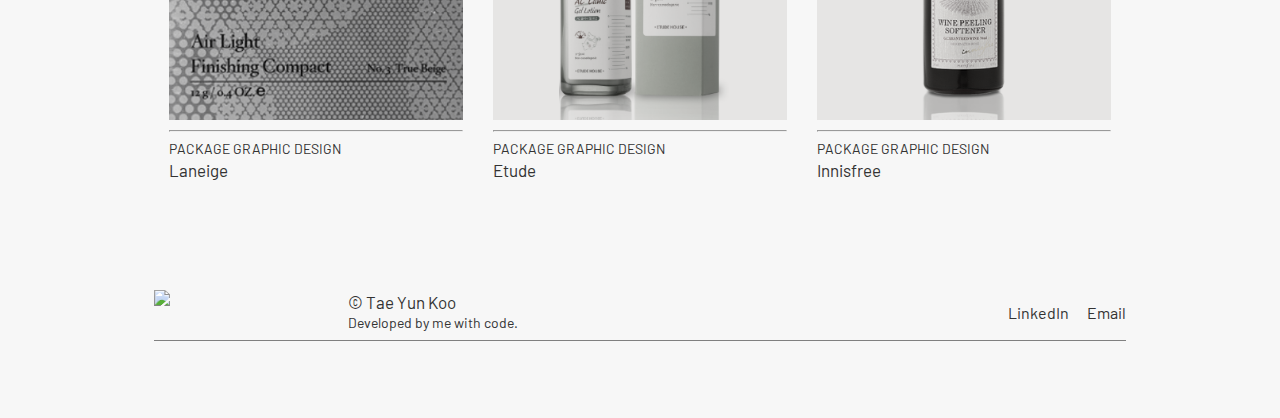
==== commit 241d4132: "Add words" ====
--- a/index.html
+++ b/index.html
@@ -4,7 +4,7 @@
 
 <head>
   <link rel="stylesheet" href="css/reset.css">
-  <link href="https://fonts.googleapis.com/css?family=Source+Sans+Pro&display=swap" rel="stylesheet">
+  <link href="https://fonts.googleapis.com/css?family=Barlow:300,400,500,600,700&display=swap" rel="stylesheet">
   <link href="css/style.css" rel="stylesheet" type="text/css">
   <title>Tae Yun Koo</title>
 </head>
@@ -20,14 +20,14 @@
       <a href="https://www.taeyunkoo.com"><img src="img/taeyunkoo_logo.png"></a>
     </div>
     <div id="name">
-      Tae Yun Koo<br>
-      UX UI Designer. Graphic Designer.
+      <h4>Tae Yun Koo</h4>
+      <h3>UX UI Designer. Graphic Designer.</h3>
     </div>
     <div id="icons">
       <ul>
-        <li><a class="cool-link" href="#works">WORKS</a></li>
-        <li><a class="cool-link" a href="about.html">ABOUT</a></li>
-        <li><a class="cool-link" href="https://drive.google.com/open?id=1sV0Cu5BEU72kLgojVgL70eEJeLnuR9_R">RESUME</a>
+        <li><a class="cool-link" href="#works">Works</a></li>
+        <li><a class="cool-link" a href="about.html">About</a></li>
+        <li><a class="cool-link" href="https://drive.google.com/open?id=1sV0Cu5BEU72kLgojVgL70eEJeLnuR9_R">Resume</a>
         </li>
       </ul>
     </div>
@@ -36,43 +36,119 @@
 
   <!--Portfolio-->
   <div id="works">
-  <!--
+    <!--
     <div class="subHeading">
       <h1>UX UI DESIGN /</h1>
     </div>
   -->
     <div class="hover01">
-      <figure><a href="casestudyNKQB.html"><img src="img/mainNKQB.png" style="width: 100%"></a></figure>
-      <figure><a href="casestudyAI.html"><img src="img/mainAI.png" style="width: 100%"></a></figure>
-      <figure><a href="casestudyCDC.html"><img src="img/mainCDC.png" style="width: 100%"></a></figure>
-      <figure><a href="casestudyH2Yo.html"><img src="img/mainH2Yo.png" style="width: 100%"></a></figure>
-      <figure><a href="casestudyTRVLGEM.html"><img src="img/mainTRVL.png" style="width: 100%"></a></figure>
+      <figure>
+        <a href="casestudyNKQB.html"><img src="img/mainNKQB.png" style="width: 100%">
+        </a>
+        <hr class="thinLine">
+        <h4>UX UI CASE STUDY</h4>
+        <h3>New Kid on the Quilting Block</h3>
+      </figure>
+
+      <figure>
+        <a href="casestudyAI.html"><img src="img/mainAI.png" style="width: 100%">
+        </a>
+        <hr class="thinLine">
+        <h4>UX UI REDESIGN CASE STUDY</h4>
+        <h3>Autism Improvised</h3>
+      </figure>
+
+      <figure>
+        <a href="casestudyCDC.html"><img src="img/mainCDC.png" style="width: 100%">
+        </a>
+        <hr class="thinLine">
+        <h4>UX UI REDESIGN CASE STUDY</h4>
+        <h3>CDC</h3>
+      </figure>
+
+      <figure>
+        <a href="casestudyH2Yo.html"><img src="img/mainH2Yo.png" style="width: 100%">
+        </a>
+        <hr class="thinLine">
+        <h4>UX UI CASE STUDY</h4>
+        <h3>H2Yo</h3>
+      </figure>
+
+      <figure>
+        <a href="casestudyTRVLGEM.html"><img src="img/mainTRVL.png" style="width: 100%">
+        </a>
+        <hr class="thinLine">
+        <h4>UX UI CASE STUDY</h4>
+        <h3>TRVLGem</h3>
+      </figure>
     </div>
-  <!--
+    <!--
     <div class="subHeading">
       <h1>GRAPHIC DESIGN /</h1>
     </div>
   -->
     <div class="graphicWorks hover01">
+
       <div class="graphicPortfolio">
-        <figure><a href="designSillymann.html"><img src="img/mainSillymann.png" style="width:100%"></a></figure>
-      </div>
-      <div class="graphicPortfolio">
-        <figure><a href="designHuggiesWipes.html"><img src="img/mainHuggiesWipes.png" style="width:100%"></a></figure>
-      </div>
-      <div class="graphicPortfolio">
-        <figure><a href="designHuggiesDiapers.html"><img src="img/mainHuggiesDiapers.png" style="width:100%"></a>
+        <figure>
+          <a href="designSillymann.html"><img src="img/mainSillymann.png" style="width:100%">
+          </a>
+          <hr class="thinLine">
+          <h4>SILICONE TABLE MAT DESIGN</h4>
+          <h3>Sillymann</h3>
         </figure>
       </div>
+
       <div class="graphicPortfolio">
-        <figure><a href="designLaneige.html"><img src="img/mainLaneige.png" style="width:100%"></a></figure>
+        <figure>
+          <a href="designHuggiesWipes.html"><img src="img/mainHuggiesWipes.png" style="width:100%">
+          </a>
+          <hr class="thinLine">
+          <h4>PACKAGE GRAPHIC DESIGN</h4>
+          <h3>Huggies Baby Wipes</h3>
+        </figure>
       </div>
+
       <div class="graphicPortfolio">
-        <figure><a href="designEtude.html"><img src="img/mainEtude.png" style="width:100%"></figure>
+        <figure>
+          <a href="designHuggiesDiapers.html"><img src="img/mainHuggiesDiapers.png" style="width:100%">
+          </a>
+          <hr class="thinLine">
+          <h4>PACKAGE GRAPHIC DESIGN</h4>
+          <h3>Huggies Diapers</h3>
+        </figure>
       </div>
+
       <div class="graphicPortfolio">
-        <figure><a href="designInnisfree.html"><img src="img/mainInnisfree.png" style="width:100%"></figure>
+        <figure>
+          <a href="designLaneige.html"><img src="img/mainLaneige.png" style="width:100%">
+          </a>
+          <hr class="thinLine">
+          <h4>PACKAGE GRAPHIC DESIGN</h4>
+          <h3>Laneige</h3>
+        </figure>
       </div>
+
+      <div class="graphicPortfolio">
+        <figure>
+          <a href="designEtude.html"><img src="img/mainEtude.png" style="width:100%">
+          </a>
+          <hr class="thinLine">
+          <h4>PACKAGE GRAPHIC DESIGN</h4>
+          <h3>Etude</h3>
+        </figure>
+      </div>
+
+      <div class="graphicPortfolio">
+        <figure>
+          <a href="designInnisfree.html"><img src="img/mainInnisfree.png" style="width:100%">
+          </a>
+          <hr class="thinLine">
+          <h4>PACKAGE GRAPHIC DESIGN</h4>
+          <h3>Innisfree</h3>
+        </figure>
+      </div>
+
     </div>
 
   </div>
@@ -87,8 +163,8 @@
     <a href="https://www.taeyunkoo.com"><img src="img/taeyunkoo_logo.png"></a>
   </div>
   <div id="name">
-    © Tae Yun Koo<br>
-    <h5>Developed by me with code.</h5>
+    <h3>© Tae Yun Koo</h3>
+    <h4>Developed by me with code.</h4>
   </div>
   <div id="icons">
     <ul>
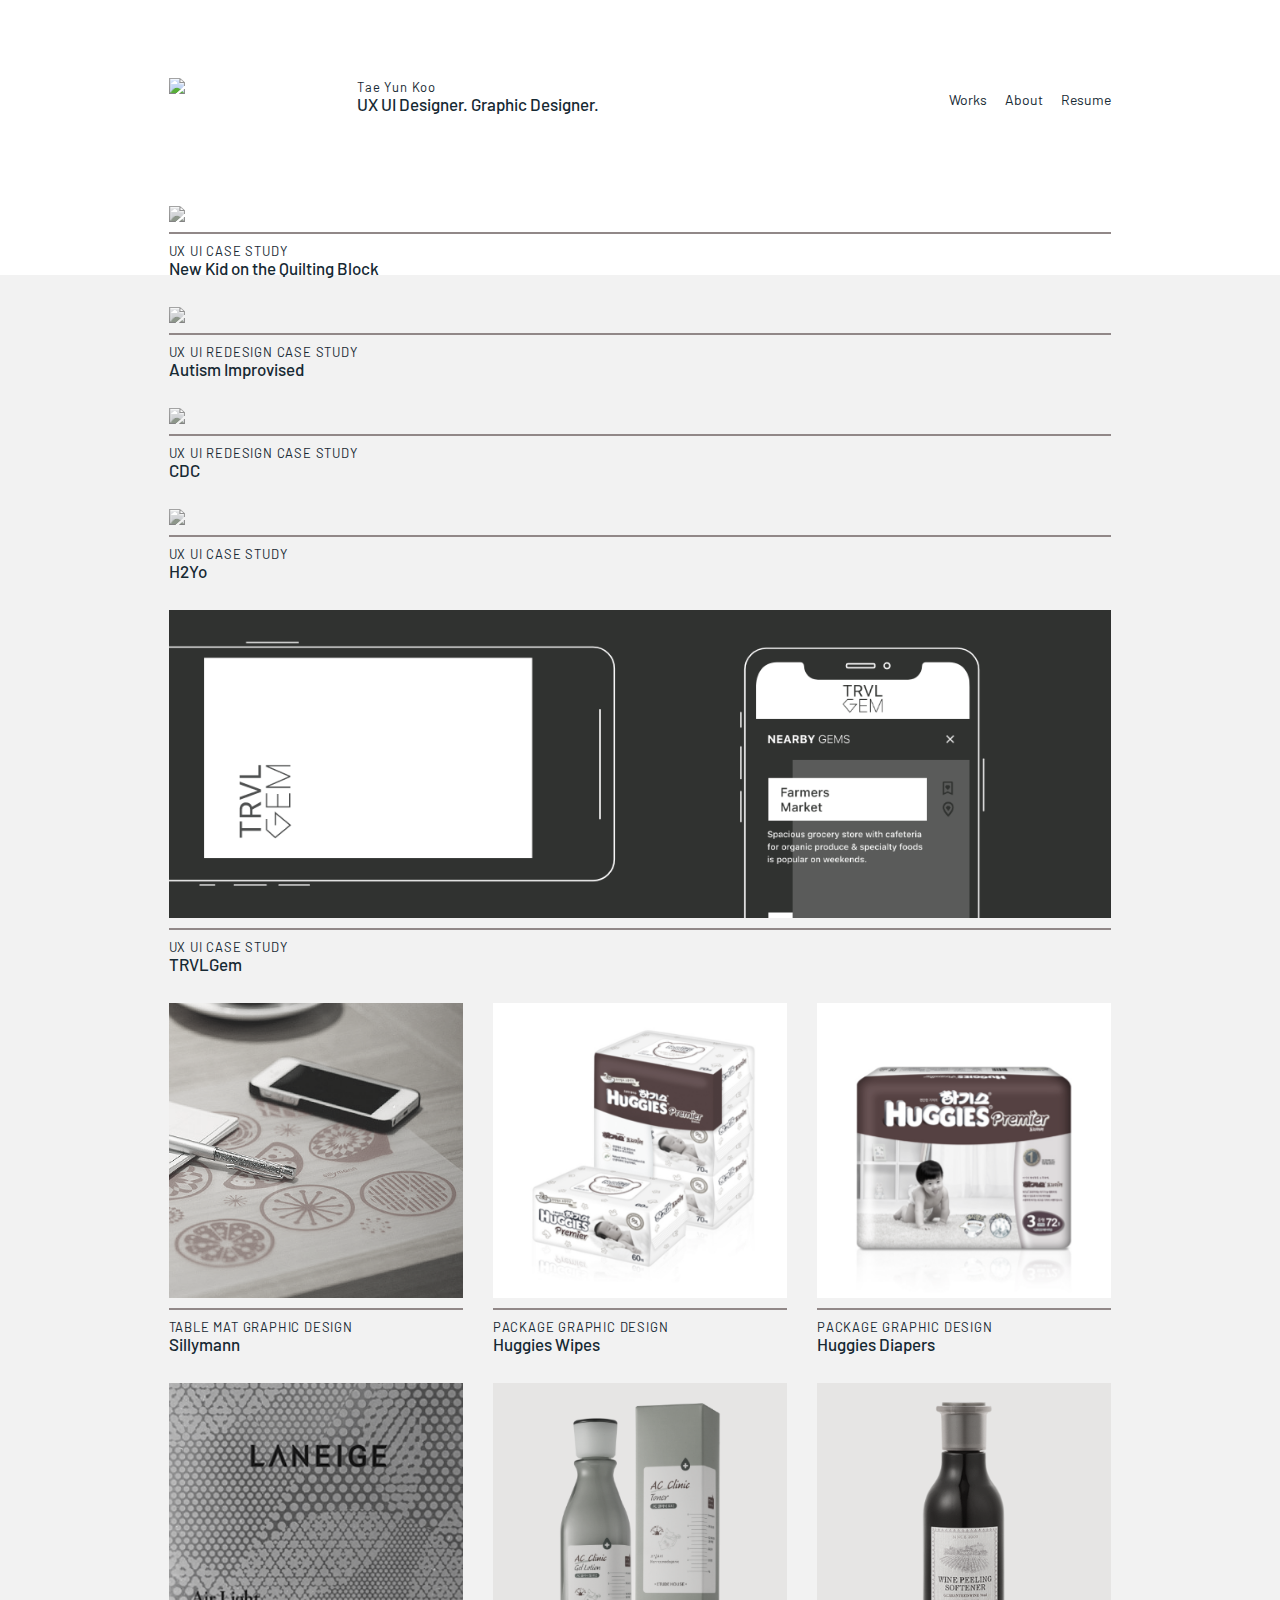
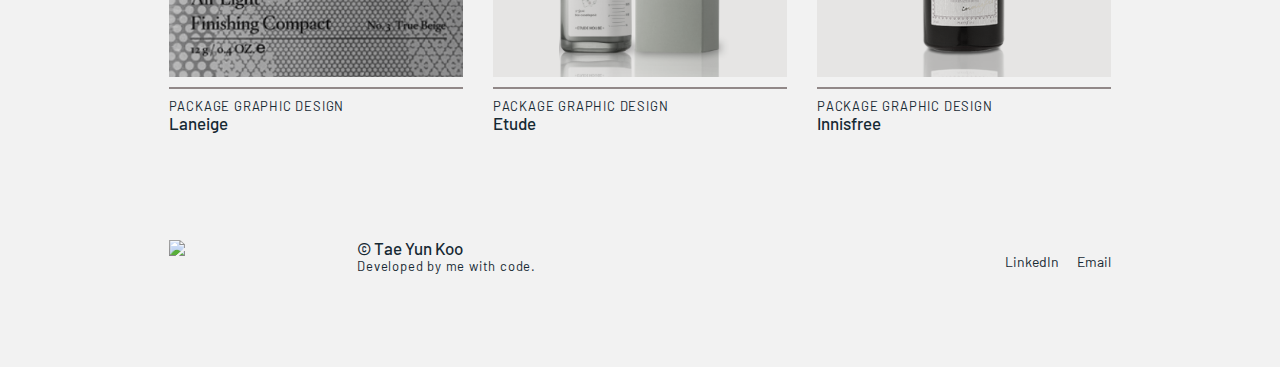
==== commit bb2b3e1e: "Add more project description" ====
--- a/index.html
+++ b/index.html
@@ -25,10 +25,9 @@
     </div>
     <div id="icons">
       <ul>
-        <li><a class="cool-link" href="#works">Works</a></li>
+        <li><a class="cool-link" href="index.html">Works</a></li>
         <li><a class="cool-link" a href="about.html">About</a></li>
-        <li><a class="cool-link" href="https://drive.google.com/open?id=1sV0Cu5BEU72kLgojVgL70eEJeLnuR9_R">Resume</a>
-        </li>
+          <li><a class="cool-link" href="https://drive.google.com/open?id=1jcWftDyXgMZKUdHZYQVOWd0nNFQYtSDZ">Resume</a></li>
       </ul>
     </div>
   </section>
@@ -94,7 +93,7 @@
           <a href="designSillymann.html"><img src="img/mainSillymann.png" style="width:100%">
           </a>
           <hr class="thinLine">
-          <h4>SILICONE TABLE MAT DESIGN</h4>
+          <h4>TABLE MAT GRAPHIC DESIGN</h4>
           <h3>Sillymann</h3>
         </figure>
       </div>
@@ -105,7 +104,7 @@
           </a>
           <hr class="thinLine">
           <h4>PACKAGE GRAPHIC DESIGN</h4>
-          <h3>Huggies Baby Wipes</h3>
+          <h3>Huggies Wipes</h3>
         </figure>
       </div>
 
--- a/css/style.css
+++ b/css/style.css
@@ -1,8 +1,8 @@
 body {
   font-family: 'Barlow', sans-serif;
-  color: #333333;
+  color: #162933;
   margin: 0% 12%;
-  background-color: #F7F7F7;
+  background-color: #F2F2F2;
 }
 
 /* Typography CSS */
@@ -12,24 +12,28 @@
   line-height: 32px;
 }
 h2 {
-  color: #b3b3b3;
+  color: #918888;
   font-size: 28px;
   font-weight: 300;
   line-height: 38px;
 }
 h3 {
   font-size: 17px;
-  font-weight: 400;
-  line-height: 24px;
+  font-weight: 500;
   margin: 0%;
 }
+h15 {
+font-size: 15px;
+font-weight: 500;
+}
 h4 {
-  font-size: 14px;
+  font-size: 13px;
   font-weight: 400;
   line-height: 18px;
+  letter-spacing: 0.8px;
 }
 h5 {
-  color: #b3b3b3;
+  color: #918888;
   font-size: 12px;
   font-weight: 500;
   letter-spacing: 2px;
@@ -37,7 +41,6 @@
 h6 {
   font-size: 12px;
   font-weight: 500;
-  letter-spacing: 2px;
 }
 .subHeading {
   position: relative;
@@ -46,11 +49,12 @@
 }
 
 .projectTitle {
-  font-size: 52px;
+  font-size: 50px;
   font-weight: 400;
   letter-spacing: 2px;
   line-height: 54px;
   text-align: left;
+  padding: 0px 15px; 
 }
 .projectTitleSmall {
   font-size: 42px;
@@ -58,6 +62,7 @@
   letter-spacing: 2px;
   line-height: 44px;
   text-align: left;
+  padding: 0px 15px; 
 }
 .projectCategory {
   font-size: 16px;
@@ -65,15 +70,28 @@
   letter-spacing: 2px;
   margin: 2% 0%;
   text-align: left;
+  padding: 0px 15px; 
 }
 
 /* Line */
 hr.line {
-  border: 2px solid #333333;
-  margin: 6% 0%;
+  border: 1.5px solid #14242C;
+  margin: 6% 15px;
+}
+
+hr.thinLine {
+  border: 1px solid #918888;
 }
 
 /* List Style */
+p {
+  display: block;
+  margin-top: 0.8em;
+  margin-bottom: 0.8em;
+  margin-left: 0;
+  margin-right: 0;
+}
+
 ul {
   list-style-type: none;
   margin: 0;
@@ -88,8 +106,8 @@
 .background {
   position: absolute;
   width: 100%;
-  height: 400px;
-  background-color: #E0E0E0;
+  height: 300px;
+  background-color: white;
   margin: -8% -12%;
 }
 
@@ -98,49 +116,9 @@
 position: relative;
 }
 
-/* Navigation Grid */
-/*
-ul.topnav {
-  position: relative;
-  z-index: 50;
-  margin: 12% 12%;
-  list-style-type: none;
-  margin: 0;
-  padding: 0;
-  overflow: hidden;
-  background-color: #333;
-}
-
-ul.topnav li {
-  float: left;
-  display: block;
-  text-align: center;
-  text-decoration: none;
-}
-
-ul.topnav li a {
-  display: block;
-  text-align: center;
-  padding: 0px 0px 0px 16px;
-  text-decoration: none;
-}
-
-ul.topnav li a:hover:not(.active) {background-color: #111;}
-
-
-ul.topnav li.right {
-  float: right;
-}
-
-#logo {
-  height: 30px;
-}
-*/
-
-
+/* Navigation */
 #navigationGrid {
-  border-bottom: 1px solid #808080;
-  padding: 0px 0px 20px 0px;
+  padding: 0px 15px 20px 15px;
   position: relative;
   z-index: 50;
   display: flex;
@@ -164,6 +142,7 @@
   justify-content: flex-end;
   align-items: baseline;
   list-style-type: none;
+  font-size: 14px;
 }
 #icons li {
   text-decoration: none;
@@ -173,14 +152,14 @@
 }
 
 #logo img {
-  height: 30px;
+  height: 35px;
 }
 
 
 /* Links CSS */
 .cool-link {
   display: inline-block;
-  color: #333333;
+  color: #162933;
   text-decoration: none;
   margin: 0px 0px 0px 15px;
 }
@@ -191,7 +170,7 @@
   width: 0;
   height: 1px;
   margin: 2px 0px 0px 0px;
-  background: #333333;
+  background: #162933;
   transition: width .3s;
 }
 
@@ -200,8 +179,8 @@
   transition: width .3s;
 }
 
-
-/* Category Grid CSS */
+/*
+
 #categoryGrid {
   position: relative;
   z-index: 100;
@@ -271,7 +250,8 @@
   margin: -90px 0px 0px 0px;
   display: grid;
   align-content: top;
-}
+} 
+*/
 
 
 /* Portfolio Elements */
@@ -296,6 +276,8 @@
 figure {
   margin: 0% 0% 30px 0%;
   padding: 0px 15px;
+  position: relative;
+  z-index: 50;
 }
 
 figure:hover {
@@ -538,6 +520,7 @@
   display: grid;
   position: relative;
   margin: 6% 0%;
+  padding: 0px 15px; 
   grid-gap: 40px;
   grid-template-rows: 200px;
   grid-template-columns: 2fr 1fr;
@@ -566,20 +549,21 @@
   position: relative;
 }
 .sectionTitle {
-  color: #b3b3b3;
+  color: #F7513E;
   font-size: 12px;
   font-weight: 500;
   letter-spacing: 2px;
   margin-bottom: 12px;
   display: inline-block;
+  padding: 0px 15px; 
 }
 
 .sectionText {
-  font-size: 16px;
+  font-size: 15px;
   font-weight: 400;
   line-height: 24px;
   margin-bottom: 40px;
-
+  padding: 0px 15px; 
 }
 
 .sectionText li {
@@ -587,9 +571,10 @@
 }
 
 .sectionText img {
-  margin-top: 10px;
-  margin-bottom: 10px;
-}
+  margin-top: 15px;
+  margin-bottom: 20px;
+}
+
 
 /*
 #caseBorder {
@@ -608,14 +593,16 @@
 
 .gifVideo {
   display: flex;
-  background-color: #2B2B2B;
-  width: 100%;
+  width: 100%;
+  height: auto;
   align-items: center;
   justify-content: center;
-  padding: 140px 150px;
+  background-color: #2B2B2B;
 }
 
 .under {
+  position: relative;
+  width: 100%;
   left: 0px;
   top: 0px;
   z-index: 1;
@@ -623,8 +610,9 @@
 
 .over {
   position: relative;
+  width: 100%;
   left: 0px;
-  top: -297px;
+  top: -306px;
   z-index: 2;
 }
 
@@ -640,28 +628,37 @@
 margin-right: auto;
 }
 
-.flow iframe {
-  top: 297px;
-  display: block;
-  margin-left: auto;
-  margin-right: auto;
-  }
-
+.iframe-container {
+  position: relative;
+  width: 100%;
+  padding-bottom: 56.25%;
+  padding-top: 25px;
+  height: 0;
+  margin-top: 15px;
+  margin-bottom: 20px;
+  }
+
+.iframe-container iframe {
+  position: absolute;
+  top: 0;
+  left: 0;
+  width: 100%;
+  height: 100%;
+  border: 0;
+}
 
 .grid-container {
   display: grid;
-  grid-template-columns: 1fr 1fr 1fr;
-  grid-template-rows: 130px;
-  grid-gap: 10px;
-  margin-top: 10px;
-  grid-template-areas:
-  "item1 item2 item3";
+  grid-template-columns: 1fr;
+  grid-gap: 12px;
+  margin: 20px auto;
+  max-width: 520px;
+  align-content: center;
 }
 
 .grid-container > div {
-  padding: 12px;
-  background-color: #b3b3b3;
-  margin-bottom: 12px;
+  padding: 15px;
+  background-color: #C9D6E1;
 }
 
 .grid-container2 {
@@ -685,7 +682,7 @@
 }
 
 .row {
-  margin-top: 10px;
+  margin-top: 0px;
 }
 .column {
   float: left;
@@ -693,8 +690,10 @@
   display: inline-block;
 }
 
-.column li {
-  padding-left: 15px;
+.column > div {
+  margin: 20px;
+  padding-left: 10px;
+  border-left: 1px solid #918888;
 }
 
 .row::after {
@@ -703,6 +702,83 @@
   display: table;
 }
 
+
+* {box-sizing:border-box}
+
+/* Slideshow container */
+.slideshow-container {
+  max-width: 80%;
+  position: relative;
+  z-index: 50;
+  margin: auto;
+}
+
+/* Hide the images by default */
+.mySlides {
+  display: none;
+}
+
+/* Next & previous buttons */
+.prev, .next {
+  cursor: pointer;
+  position: absolute;
+  top: 50%;
+  width: auto;
+  margin-top: -22px;
+  padding: 12px;
+  color: #162933;
+  font-size: 28px;
+  transition: 0.6s ease;
+  border-radius: 0 3px 3px 0;
+  user-select: none;
+}
+
+/* Position the "next button" to the right */
+.next {
+  right: 0;
+  border-radius: 4px 0 0 4px;
+}
+
+/* On hover, add a black background color with a little bit see-through */
+.prev:hover, .next:hover {
+  background-color: rgba(0, 0, 0, 0.4);
+}
+
+/* The dots/bullets/indicators */
+.dot {
+  cursor: pointer;
+  height: 10px;
+  width: 10px;
+  margin: 0 3px;
+  background-color: #bbb;
+  border-radius: 50%;
+  display: inline-block;
+  transition: background-color 0.6s ease;
+}
+
+.active, .dot:hover {
+  background-color: #717171;
+}
+
+/* Fading animation */
+.fade {
+  -webkit-animation-name: fade;
+  -webkit-animation-duration: 1.5s;
+  animation-name: fade;
+  animation-duration: 1.5s;
+}
+
+@-webkit-keyframes fade {
+  from {opacity: .4}
+  to {opacity: 1}
+}
+
+@keyframes fade {
+  from {opacity: .4}
+  to {opacity: 1}
+}
+
+
 /* Responsive Code */
 @media only screen and (max-width: 700px) {
   #words {
@@ -716,17 +792,51 @@
     display: none;
   }
 
-  /*
-  ul.topnav li.right, 
-  ul.topnav li {float: none;}
-*/
+  h2 {
+    font-size: 18px;
+    line-height: 28px;
+  }
+
+  h3 {
+    font-size: 15px;
+    font-weight: 500;
+    margin: 0%;
+  }
+  
+  h4 {
+    font-size: 12.5px;
+    font-weight: 400;
+    line-height: 18px;
+    letter-spacing: 0.8px;
+    margin: 0px 0px 10px 0px;
+  }
+
+  .projectCategory {
+    font-size: 16px;
+    font-weight: 400;
+    letter-spacing: 2px;
+    margin: 4% 0% 2% 0%;
+    text-align: left;
+    padding: 0px 15px; 
+  }
+
+  .projectTitle {
+    font-size: 38px;
+  }
+  .projectTitleSmall {
+    font-size: 28px;
+    line-height: 32px;
+  }
+
   #navigationGrid {
-    border-bottom: 1px solid #808080;
-    padding: 0px 0px 15px 0px;
-    grid-template-rows: 30px;
-    grid-template-columns: 1fr 2fr;
+    padding: 0px 15px 20px 15px;
+    grid-template-columns: 1fr 3fr;
     grid-template-areas:
     "logo icons";
+  }
+
+  #logo img {
+    height: 25px;
   }
 
   #categoryGrid {
@@ -776,7 +886,7 @@
 }
 
 #caseGrid {
-  grid-template-rows: 160px 180px;
+  grid-template-rows: 80px 180px;
   grid-template-columns: 1fr;
   grid-template-areas:
   "overview1"
@@ -786,12 +896,8 @@
 .grid-container {
   display: grid;
   grid-template-columns: 1fr;
-  grid-template-rows: 75px;
   grid-gap: 10px;
-  grid-template-areas:
-  "item1"
-  "item2"
-  "item3";
+  margin: 15px 5px;
 }
 
 .grid-container2 {
@@ -809,21 +915,19 @@
   width: 100%;
 }
 
-.column li {
-  padding-left: 0px;
+.column > div {
+  margin: 15px 0px;
+  padding-left: 10px;
+  border-left: 1px solid #918888;
+}
+
+
+.gifVideo {
+  padding: 20px 15px;
 }
 
 .graphicPortfolio {
   width: 50%;
 }
 
-.gifVideo {
-  display: block;
-  background-color: #2B2B2B;
-  width: 100%;
-  align-items: center;
-  justify-content: center;
-  padding: 50px 60px;
-}
-
-}
+}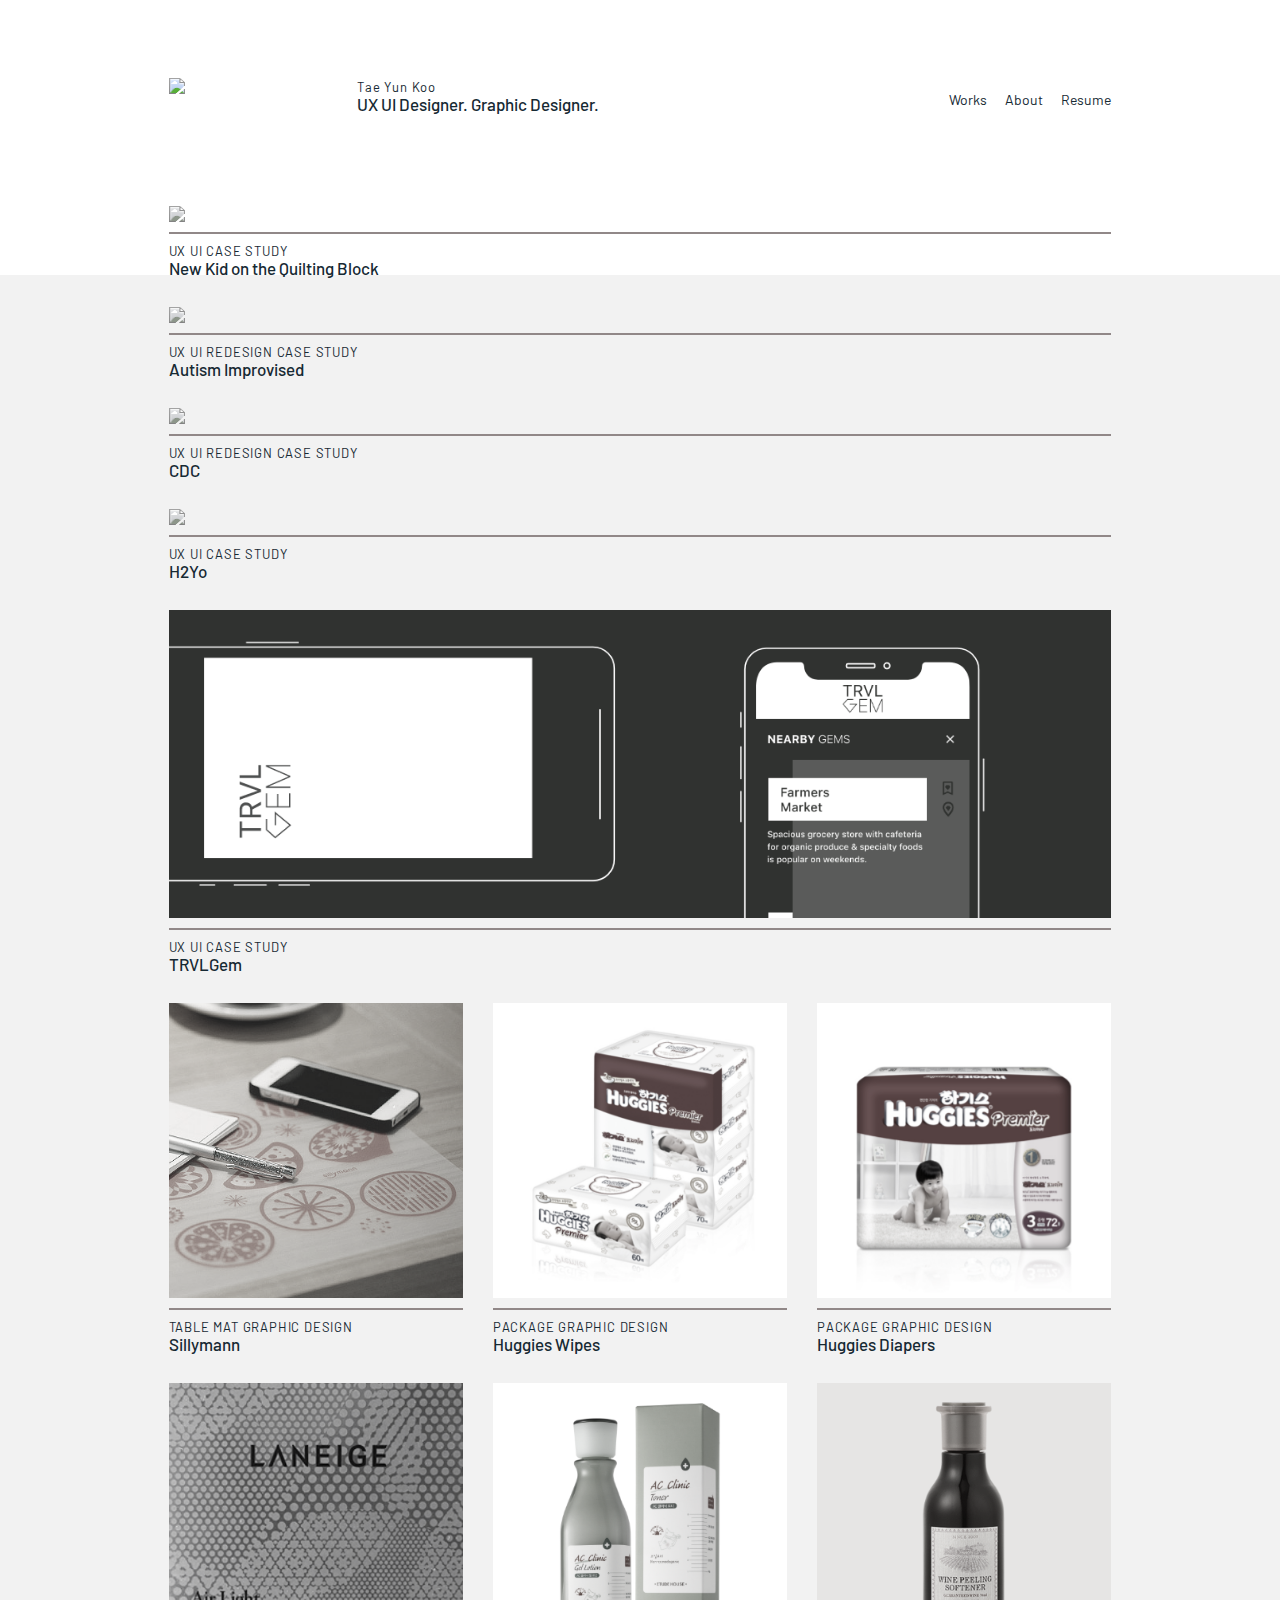
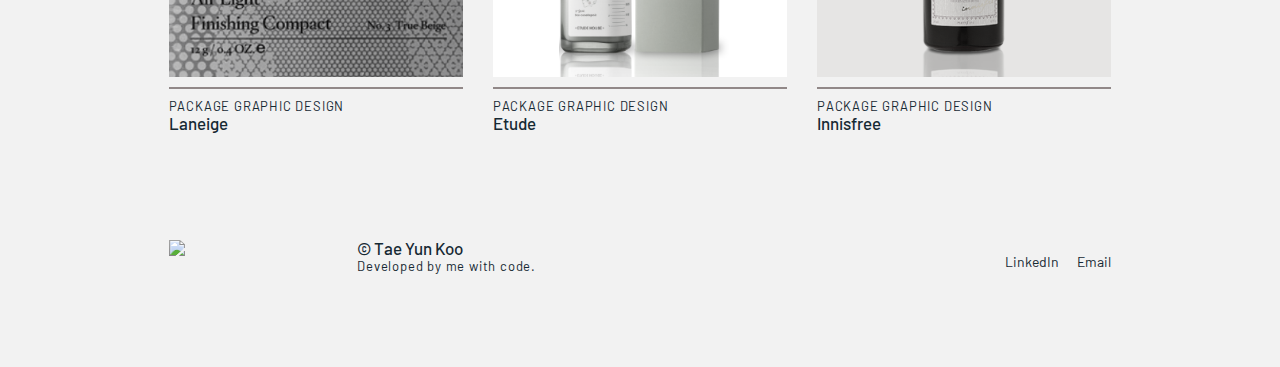
==== commit 361cd8b6: "Adjust padding" ====
--- a/index.html
+++ b/index.html
@@ -27,7 +27,7 @@
       <ul>
         <li><a class="cool-link" href="index.html">Works</a></li>
         <li><a class="cool-link" a href="about.html">About</a></li>
-          <li><a class="cool-link" href="https://drive.google.com/open?id=1jcWftDyXgMZKUdHZYQVOWd0nNFQYtSDZ">Resume</a></li>
+          <li><a class="cool-link" href="https://drive.google.com/open?id=1mR6D3H1BlQ5SSF8rZY2Lzn8jjVgqDoB5">Resume</a></li>
       </ul>
     </div>
   </section>
